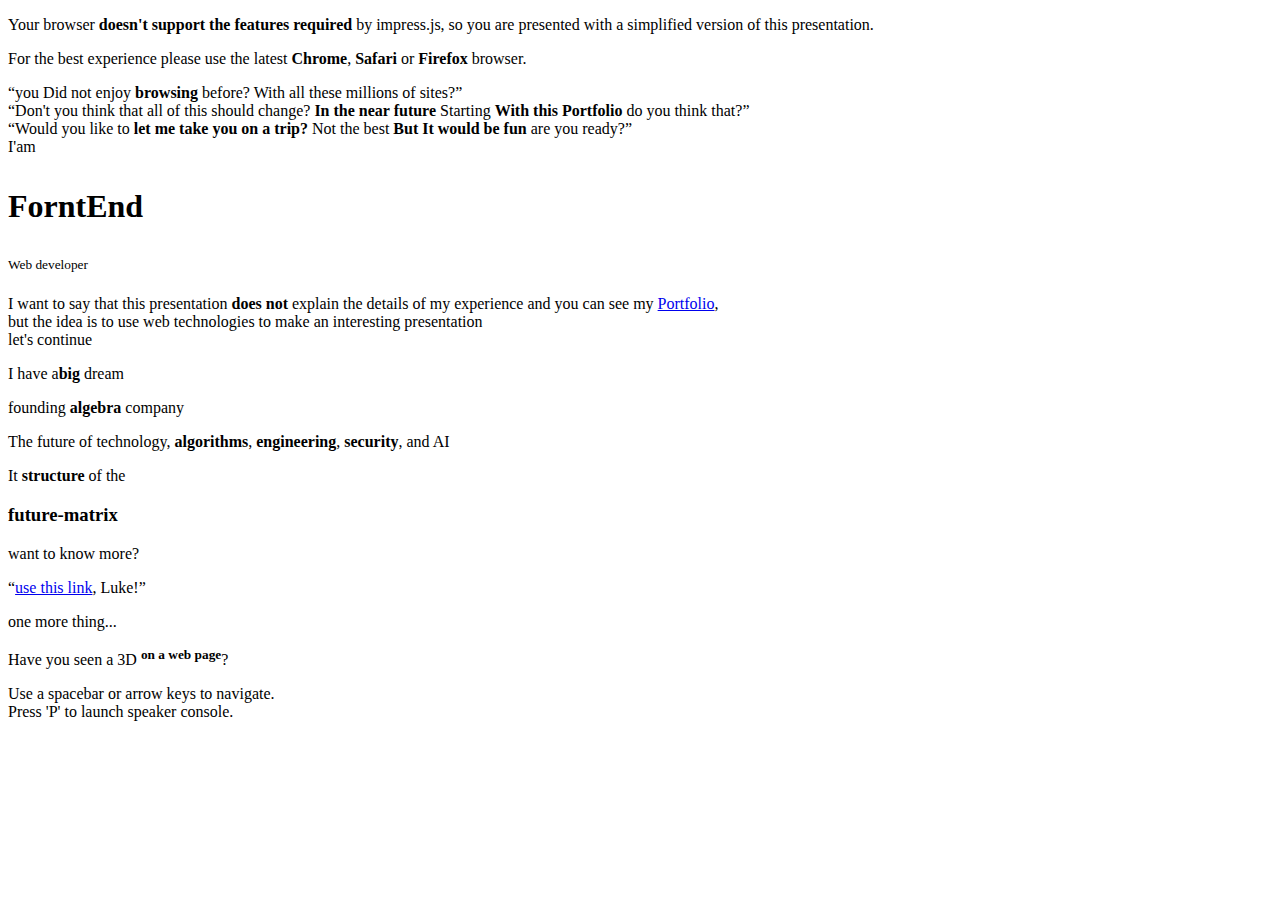
==== matrix.html @ 8ac65c8d "Add files via upload" ====
<!doctype html>

<!--

    Welcome to my code
    i used in this website:
    vanila tilt js
    intro js
    matter js
    three js
    anime js
    typed js
    impress js
    and more


                               ____                  
                            _.' :  `._               
                        .-.'`.  ;   .'`.-.           
               __      / : ___\ ;  /___ ; \      __  
             ,'_ ""=-.:__;".-.";: :".-.":__;.-="" _`,
             :' `.t""=-.. '<@.`;_  ',@:` ..-=""j.' `;
                  `:-.._J '-.-'L__ `-.-' L_..-;'     
                    "-.__ ;  .-"  "-.  : __.-"       
                        L ' /.======.\ ' J           
                         "-.   "__"   .-"            
                        __.l"-:_JL_;-";.__           
                     .-j/'.;  ;""""  / .'\"-.        
                   .' /:`. "-.:     .-" .';  `.      
                .-"  / ;  "-. "-..-" .-"  :    "-.   
             .+"-.  : :      "-.__.-"      ;-._   \  
             ; \  `.; ;                    : : "+. ; 
             :  ;   ; ;                    : ;  : \: 
             ;  :   ; :                    ;:   ;  : 
            : \  ;  :  ;                  : ;  /  :: 
            ;  ; :   ; :                  ;   :   ;: 
            :  :  ;  :  ;                : :  ;  : ; 
            ;\    :   ; :                ; ;     ; ; 
            : `."-;   :  ;              :  ;    /  ; 
             ;    -:   ; :              ;  : .-"   : 
             :\     \  :  ;            : \.-"      : 
              ;`.    \  ; :            ;.'_..-=  / ; 
              :  "-.  "-:  ;          :/."      .'  :
               \         \ :          ;/  __        :
                \       .-`.\        /t-""  ":-+.   :
                 `.  .-"    `l    __/ /`. :  ; ; \  ;
                   \   .-" .-"-.-"  .' .'j \  /   ;/ 
                    \ / .-"   /.     .'.' ;_:'    ;  
                     :-""-.`./-.'     /    `.___.'   
                           \ `t  ._  /               
                            "-.t-._:'                

-->

<html lang="en">
<head>
    <meta charset="utf-8" />
    <meta name="viewport" content="width=1024" />
    <meta name="apple-mobile-web-app-capable" content="yes" />
    <title>Portfolio</title>
    
    <meta name="description" content="Mohammed Hamdi Portfolio" />
    <meta name="author" content="Mohammed Hamdi" />

    <link href="//fonts.googleapis.com/css?family=Open+Sans:regular,semibold,italic,italicsemibold|PT+Sans:400,700,400italic,700italic|PT+Serif:400,700,400italic,700italic" rel="stylesheet" />

    
    <link href="css/impress-demo.css" rel="stylesheet" />
    <link href="css/impress-common.css" rel="stylesheet" />
    
    <link rel="shortcut icon" href="favicon.png" />
    <link rel="apple-touch-icon" href="apple-touch-icon.png" />

    <script src="js/typed.js" type="text/javascript"></script>
    <script src="assets/demos.js"></script>
</head>


<body class="impress-not-supported">


<div class="fallback-message">
    <p>Your browser <b>doesn't support the features required</b> by impress.js, so you are presented with a simplified version of this presentation.</p>
    <p>For the best experience please use the latest <b>Chrome</b>, <b>Safari</b> or <b>Firefox</b> browser.</p>
</div>


<div id="impress"
    data-transition-duration="1000"
    
    data-width="1024"
    data-height="768"
    data-max-scale="3"
    data-min-scale="0"
    data-perspective="1000"
    
    data-autoplay="20">

    
    <div id="bored" class="step slide" data-x="-1000" data-y="-1500" data-autoplay="10">
        <q>you Did not enjoy <b>browsing</b> before? With all these millions of sites?</q>
    </div>

   
    <div class="step slide" data-x="0" data-y="-1500">
        <q>Don't you think that all of this should change? <strong>In the near future</strong> Starting <strong>With this Portfolio</strong> do you think that?</q>
    </div>

    <div class="step slide" data-x="1000" data-y="-1500">
        <q>Would you like to <strong>let me take you on a trip?</strong> Not the best <strong>But It would be fun</strong> are you ready?</q>
    </div>

    
    <div id="title" class="step" data-x="0" data-y="0" data-scale="4">
        <span class="try">I'am</span>
        <h1>
            <div id="typed-strings">
                <p>ForntEnd</p>
            </div>
            <span id="typed"></span>
        </h1>
        <span id="typed" style="white-space:pre;"></span>
        <span class="footnote"><sup>Web developer</sup></span>
    </div>

    
    <div id="its" class="step" data-x="850" data-y="3000" data-rotate="90" data-scale="5">
        <p>I want to say that this presentation <strong>does not</strong> explain the details of my experience and you can see my <a href="https://mohameddev19.github.io/Curriculum-Vitae/">Portfolio</a>,<br/>
             but the idea is to use web technologies to make an interesting presentation <br/>let's continue <br/>
    </div>

    <div id="big" class="step" data-x="3500" data-y="2100" data-rotate="180" data-scale="6">
        <p>I have a<b>big</b> <span class="thoughts">dream</span></p>
    </div>

   
    <div id="tiny" class="step" data-x="2825" data-y="2325" data-z="-3000" data-rotate="300" data-scale="1">
        <p>founding <b>algebra</b> company</p>
    </div>

    
    <div id="ing" class="step" data-x="3500" data-y="-850" data-z="0" data-rotate="270" data-scale="6">
        <p>The future of technology, <b class="positioning">algorithms</b>, <b class="rotating">engineering</b>, <b class="scaling">security</b>, and AI</p>
    </div>

    <div id="imagination" class="step" data-x="6700" data-y="-300" data-scale="6">
        <p>It <b>structure</b> of the <h3 class=""><b>future-matrix</b></h3></p>
    </div>

    <div id="source" class="step" data-x="6300" data-y="2000" data-rotate="20" data-scale="4">
        <p>want to know more?</p>
        <q><a href="https://www.facebook.com/algebra787898">use this link</a>, Luke!</q>
    </div>

    <div id="one-more-thing" class="step" data-x="6000" data-y="4000" data-scale="2">
        <p>one more thing...</p>
    </div>

    <div id="its-in-3d" class="step" data-x="6200" data-y="4300" data-z="-100" data-rotate-x="-40" data-rotate-y="10" data-scale="2">
        <p><span class="have">Have</span> <span class="you">you</span> <span class="noticed">seen</span> <span class="its">a</span> <span class="in">3D</span> <b><sup>on a web page</sup></b>?</p>
        <span id="3d" class="footnote"></span>
    </div>

    <div id="overview" class="step" data-x="3000" data-y="1500" data-z="0" data-scale="10">
    </div>

</div>

<div id="impress-toolbar"></div>

<div class="hint">
    <p>Use a spacebar or arrow keys to navigate. <br/>
       Press 'P' to launch speaker console.</p>
</div>
<script>
if ("ontouchstart" in document.documentElement) { 
    document.querySelector(".hint").innerHTML = "<p>Swipe left or right to navigate</p>";
}
</script>

<script src="js/impress.js"></script>
<script>impress().init();</script>
<script src="js/three.min.js"></script>
<script src="js/OrbitControls.js"></script>
<script src="js/GLTFLoader.js"></script>
<script src="js/vanilla-tilt.js" type="text/javascript"></script>
<script>

    let scene, camera, renderer;

    function init() {

    scene = new THREE.Scene();
    scene.background = new THREE.Color(0xdddddd);

    camera = new THREE.PerspectiveCamera(40,window.innerWidth/window.innerHeight,1,5000);
    camera.rotation.y = 45/180*Math.PI;
    camera.position.x = 800;
    camera.position.y = 100;
    camera.position.z = 1000;

    controls = new THREE.OrbitControls(camera);
    controls.addEventListener('change', renderer);

    hlight = new THREE.AmbientLight (0x404040,100);
    scene.add(hlight);

    directionalLight = new THREE.DirectionalLight(0xffffff,100);
    directionalLight.position.set(0,1,0);
    directionalLight.castShadow = true;
    scene.add(directionalLight);
    light = new THREE.PointLight(0xc4c4c4,10);
    light.position.set(0,300,500);
    scene.add(light);
    light2 = new THREE.PointLight(0xc4c4c4,10);
    light2.position.set(500,100,0);
    scene.add(light2);
    light3 = new THREE.PointLight(0xc4c4c4,10);
    light3.position.set(0,100,-500);
    scene.add(light3);
    light4 = new THREE.PointLight(0xc4c4c4,10);
    light4.position.set(-500,300,500);
    scene.add(light4);

    renderer = new THREE.WebGLRenderer({antialias:true});
    renderer.setSize(window.innerWidth,window.innerHeight);
    document.body.appendChild(renderer.domElement);

    let loader = new THREE.GLTFLoader();
    loader.load('scene.gltf', function(gltf){
        car = gltf.scene.children[0];
        car.scale.set(0.5,0.5,0.5);
        scene.add(gltf.scene);
        animate();
    });
    }
    function animate() {
    renderer.render(scene,camera);
    requestAnimationFrame(animate);
    }
    init();
  
    
    console.clear();
    console.log('%c ' + 'Hi developer!', 'color: green; font-weight: bold;');


</script>


</body>
</html>
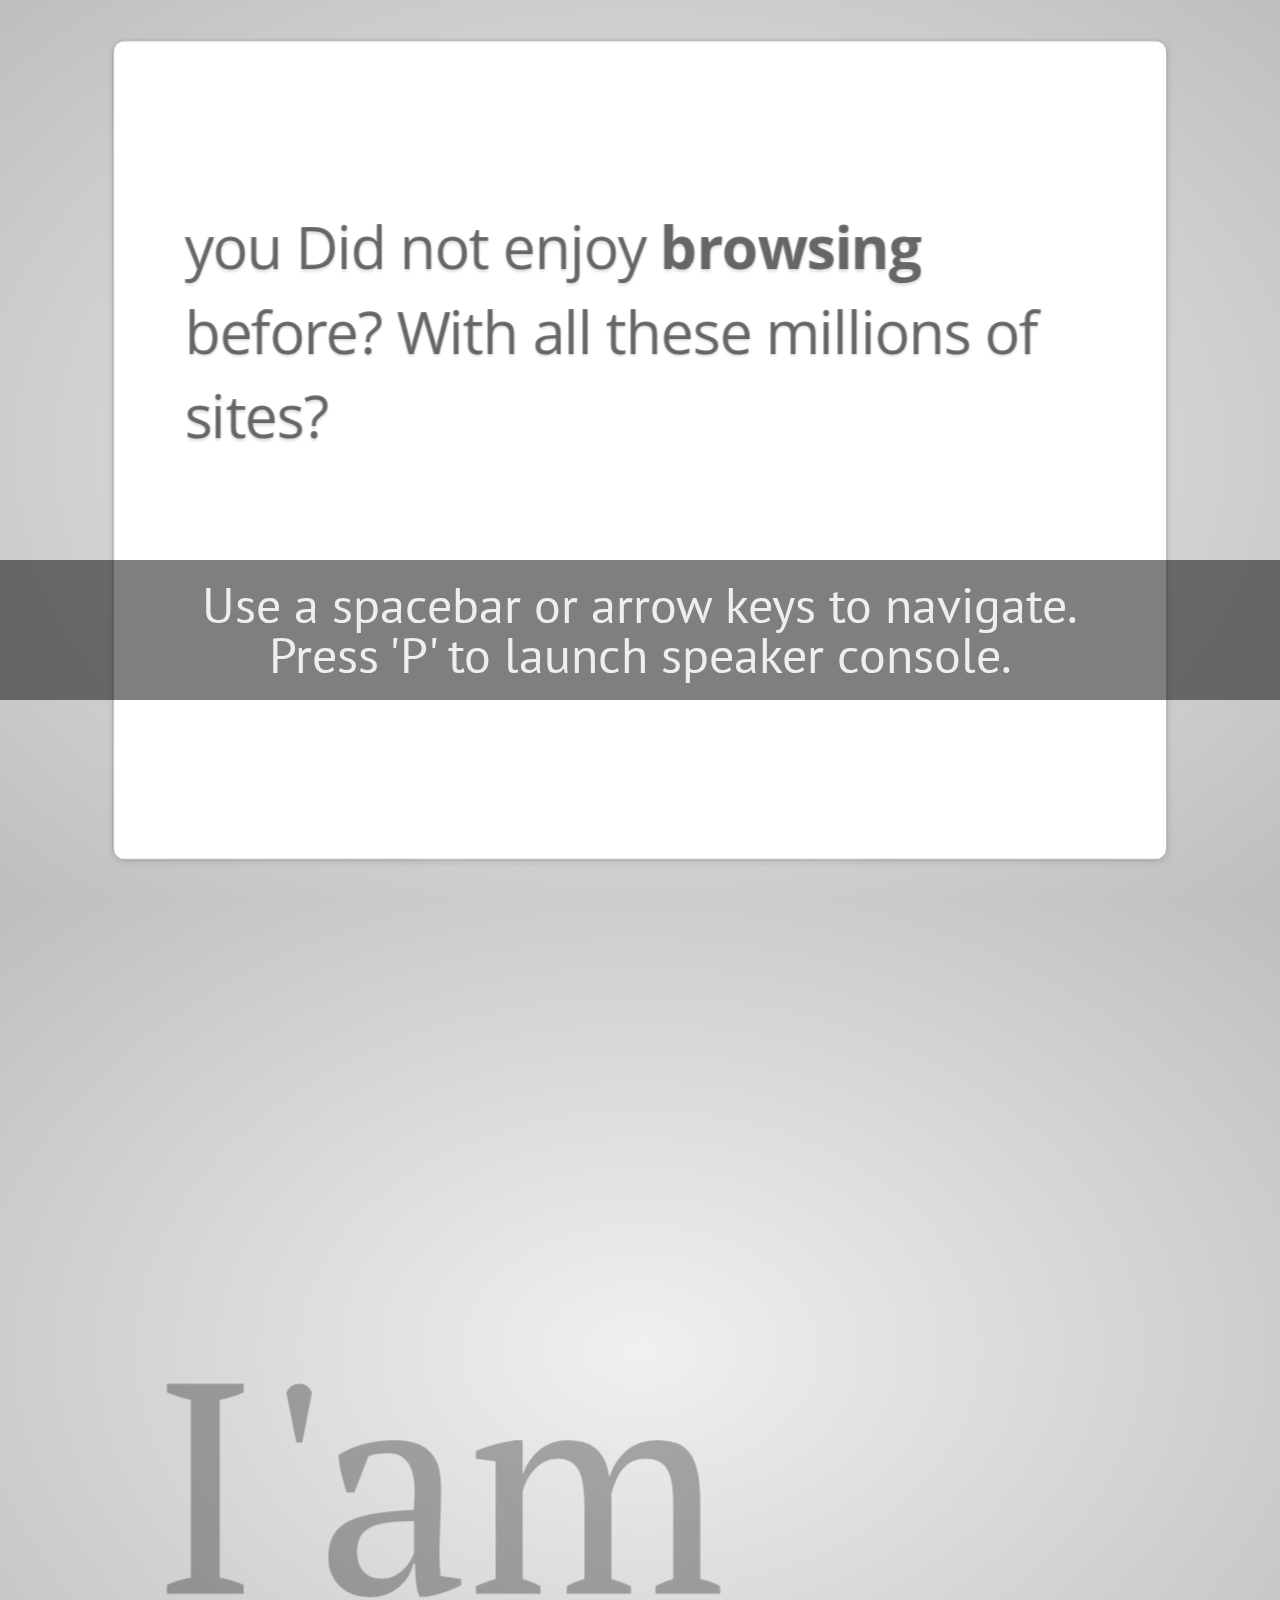
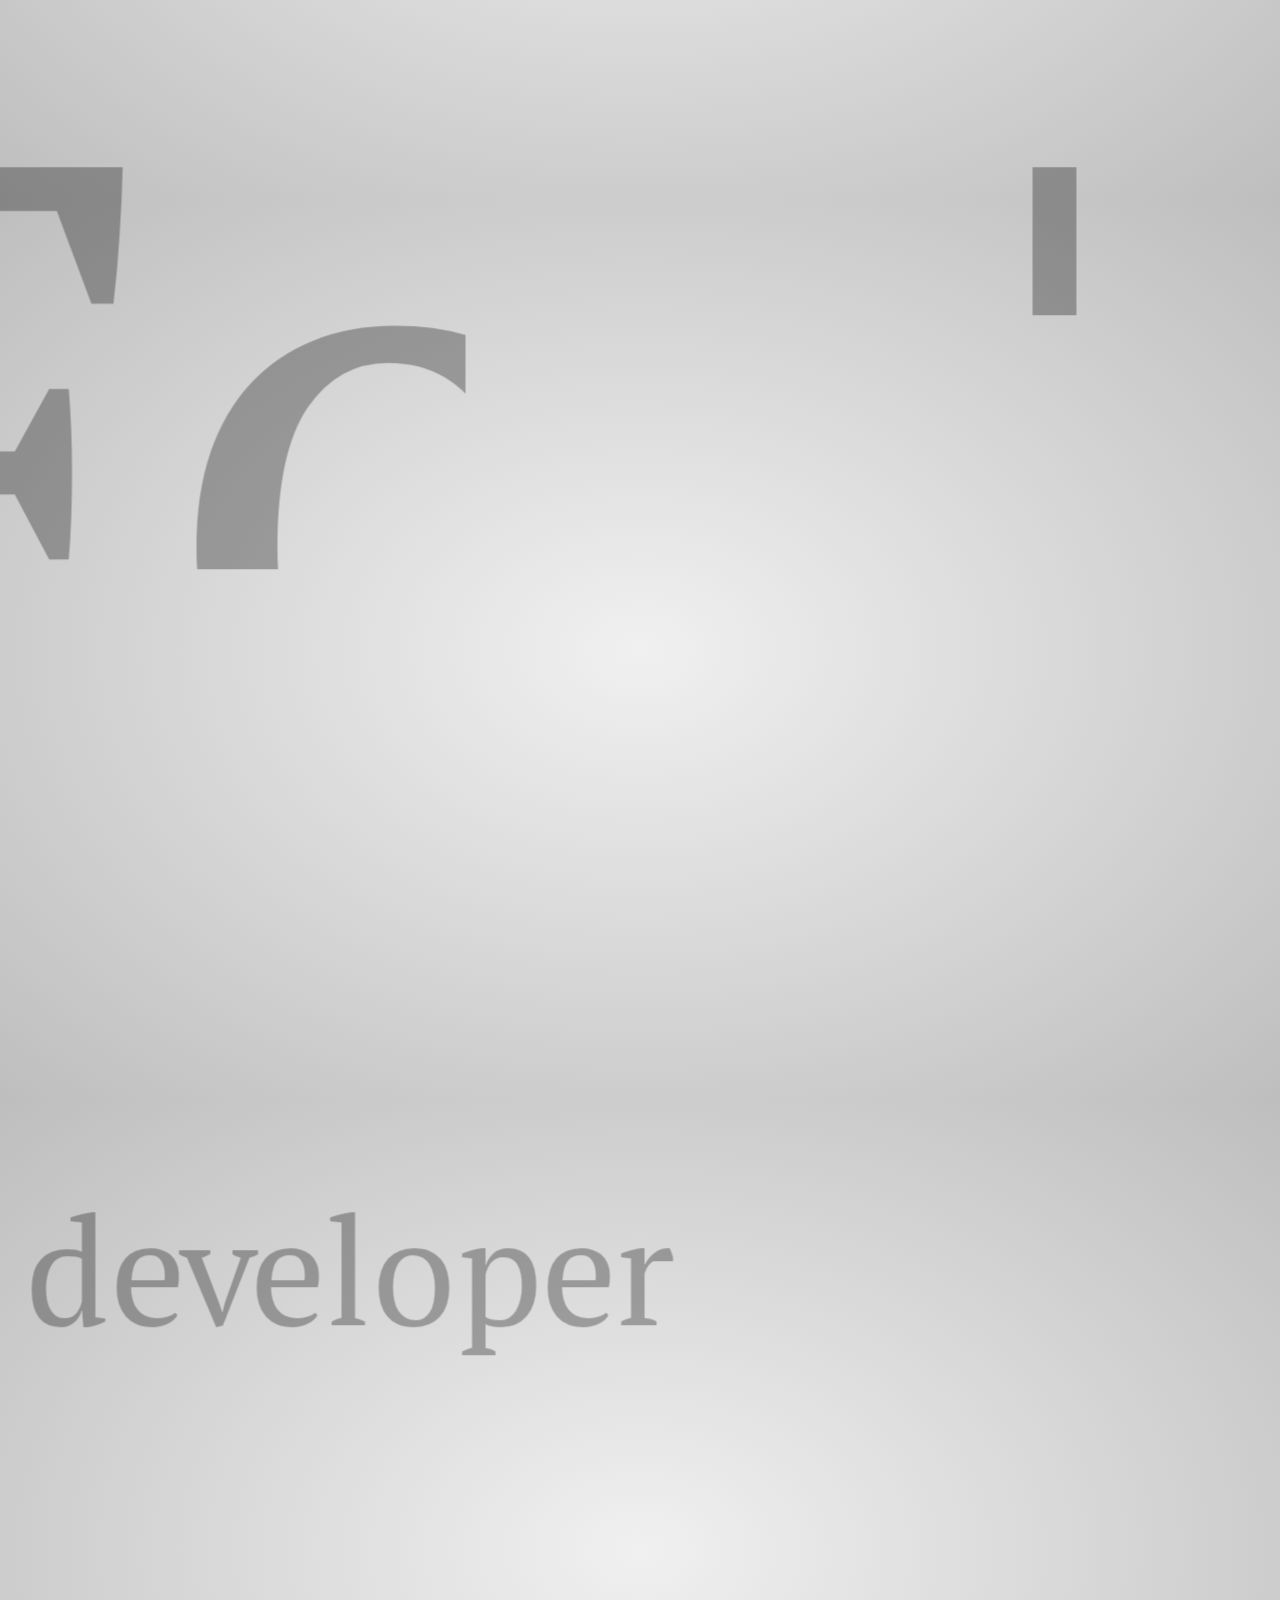
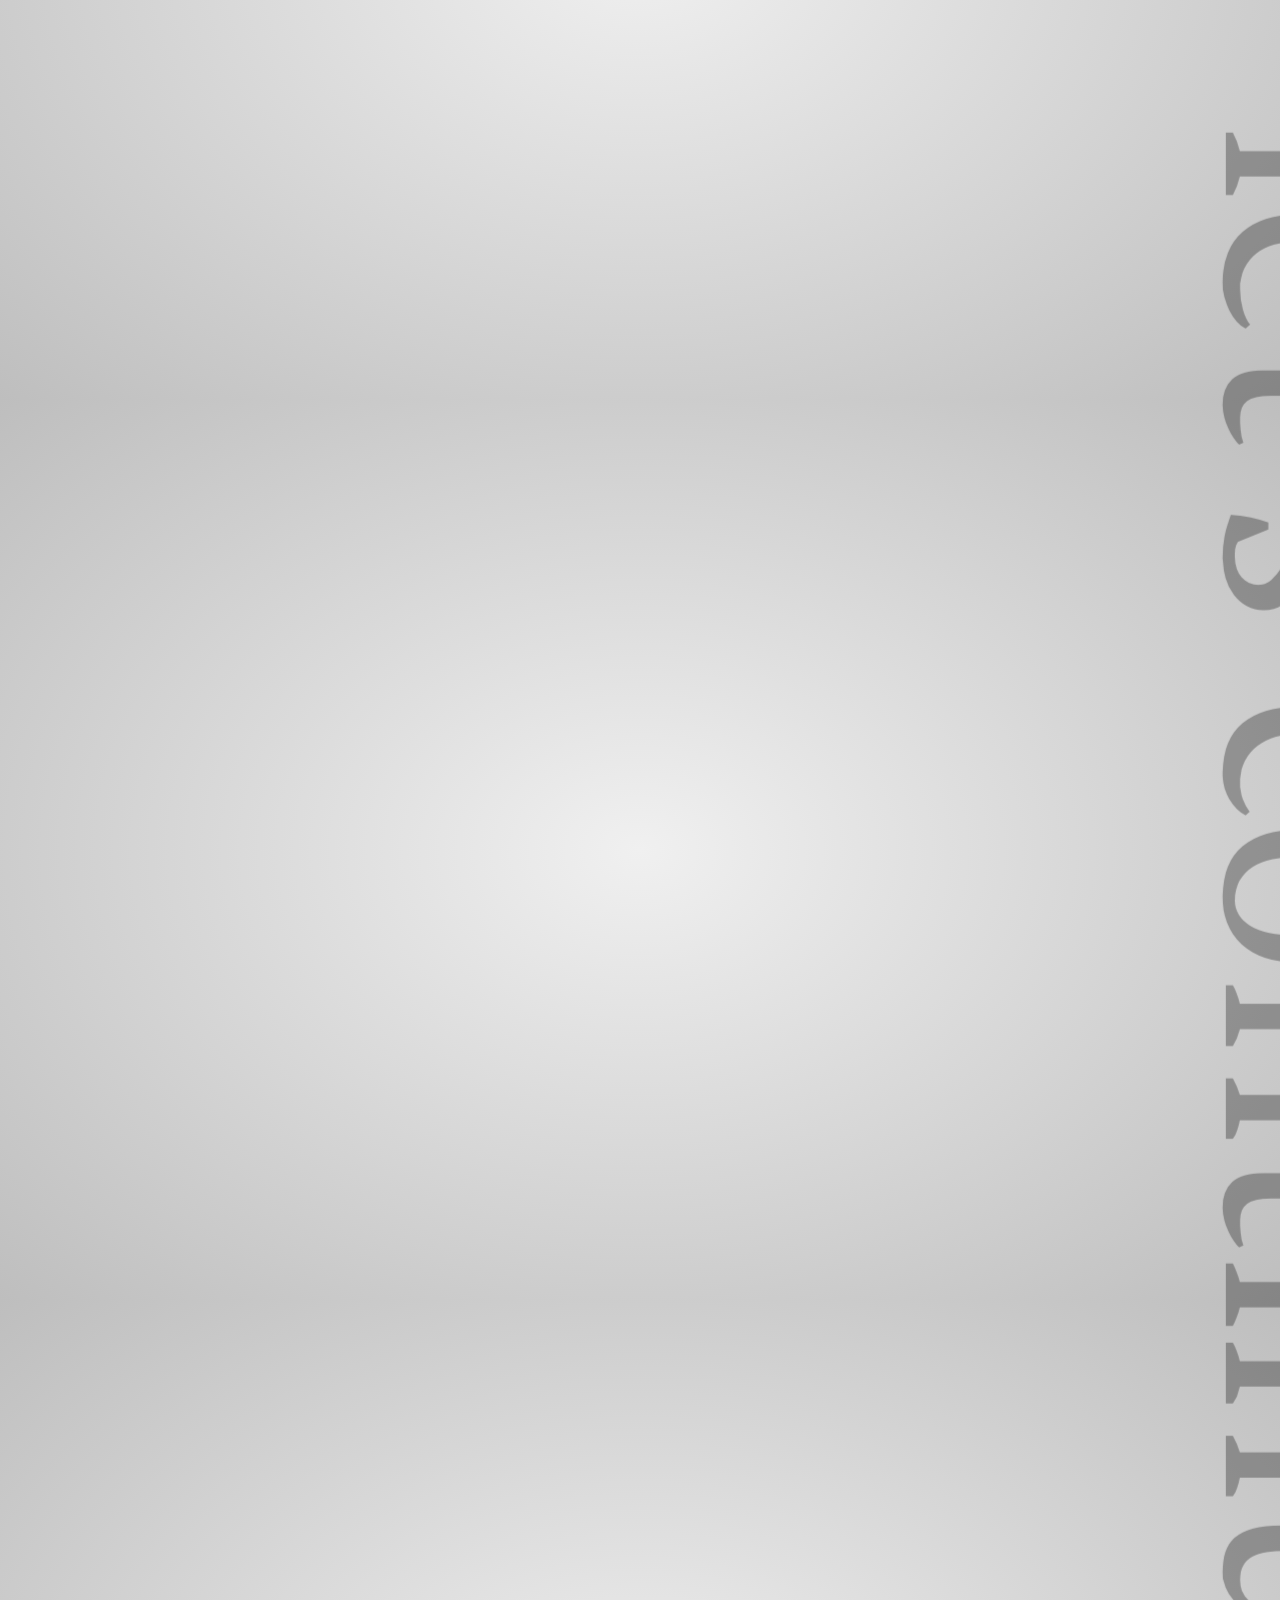
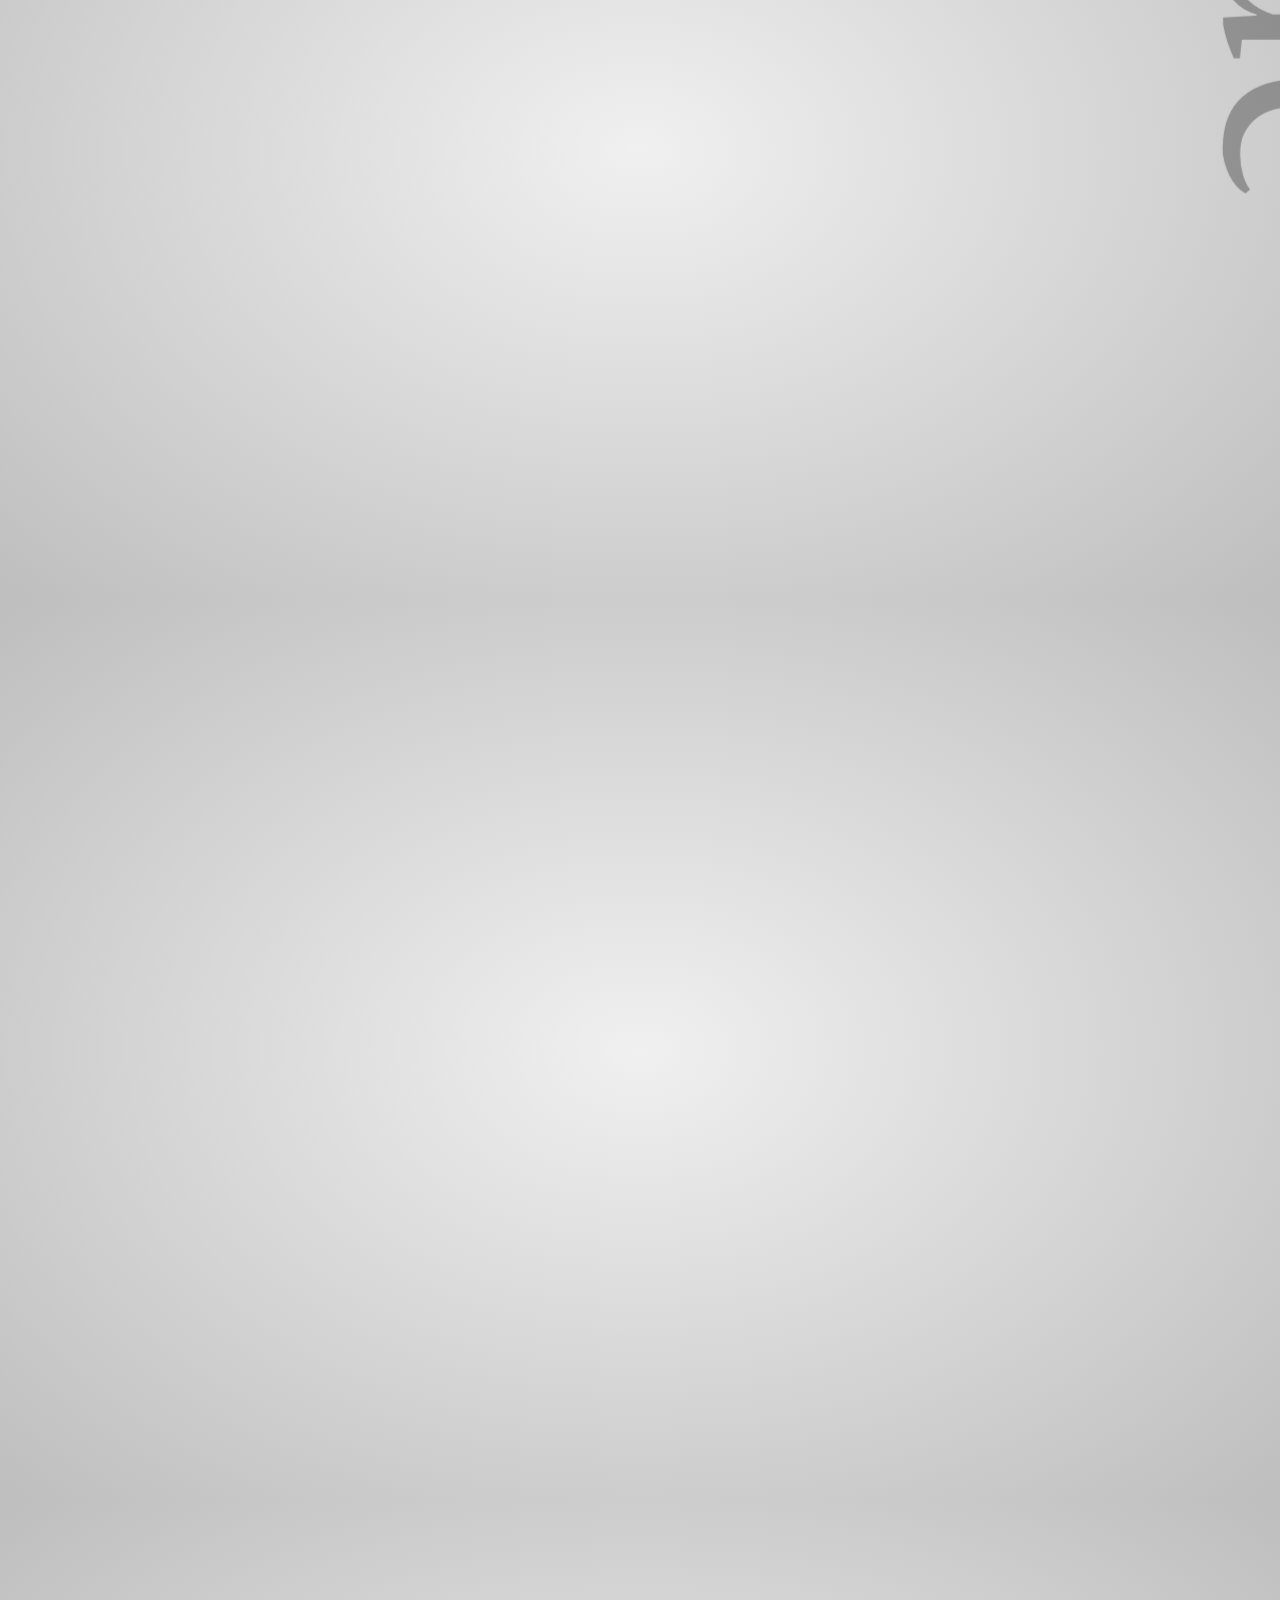
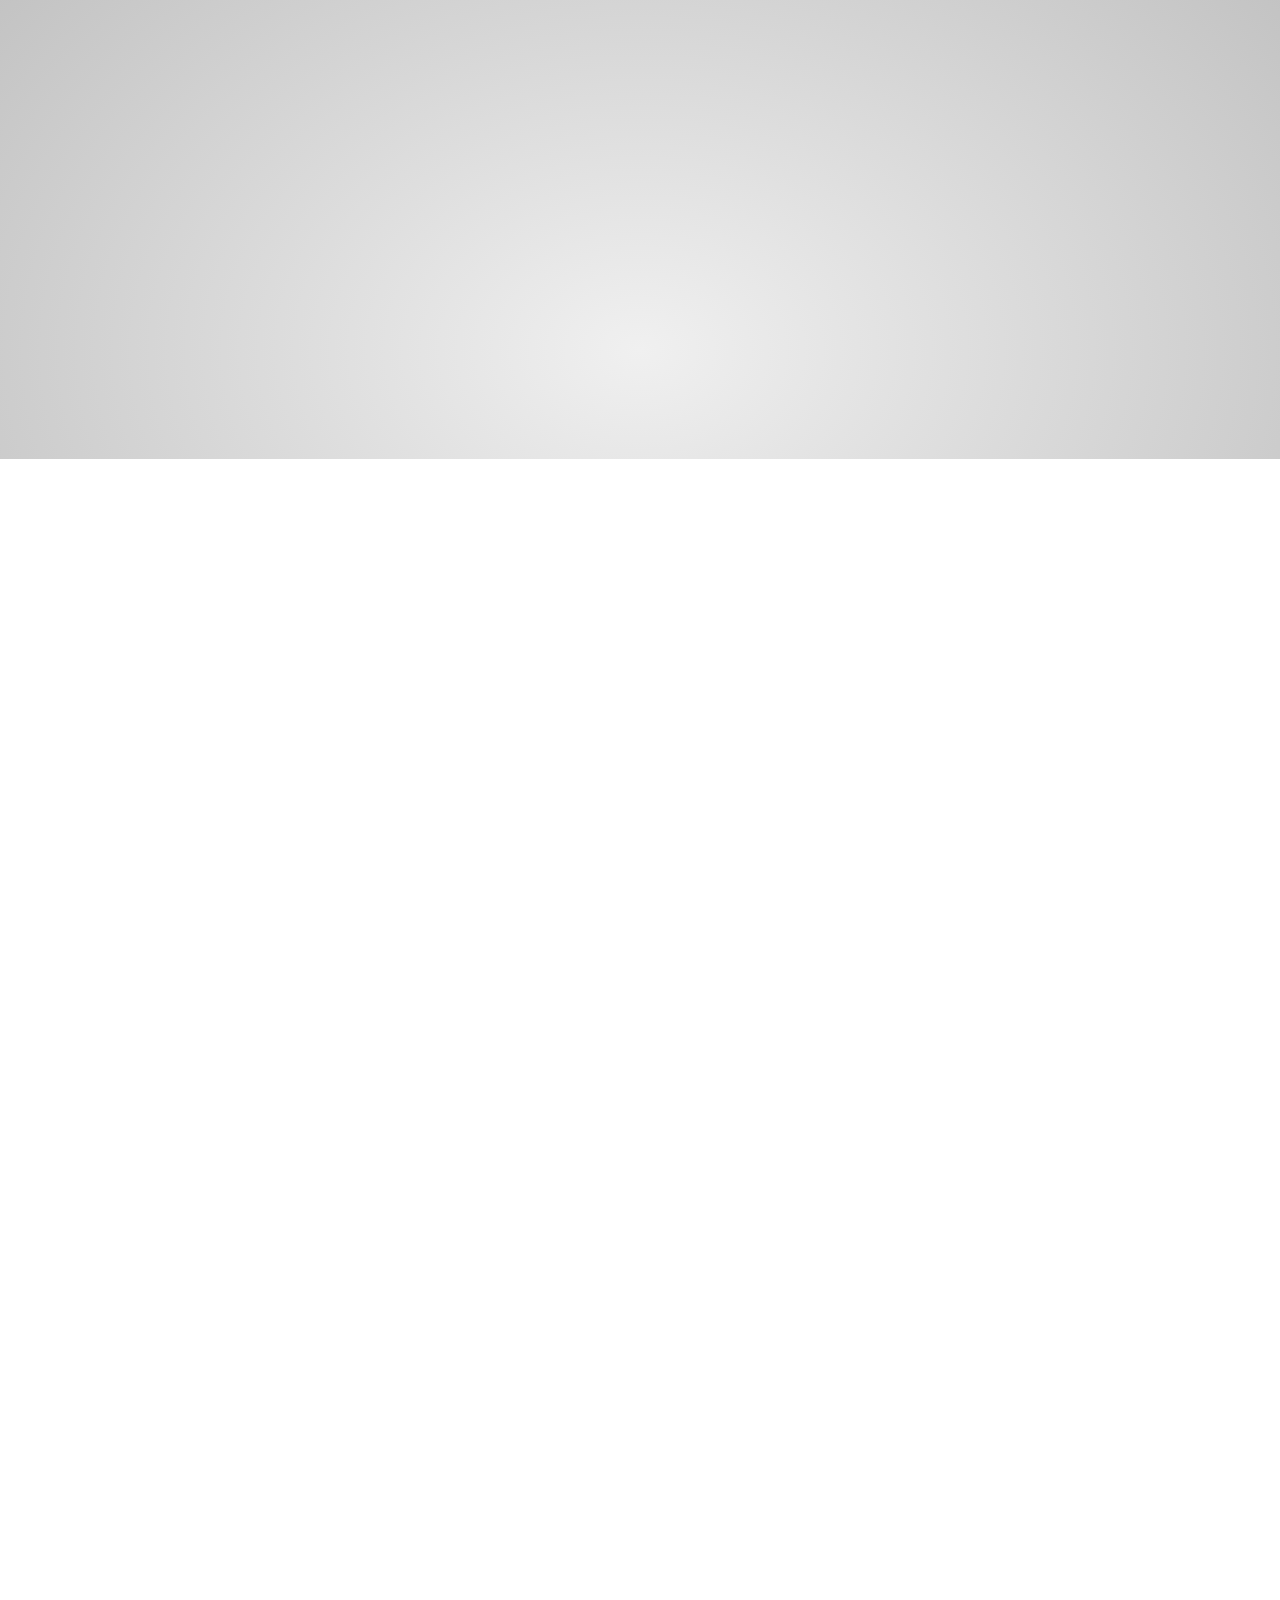
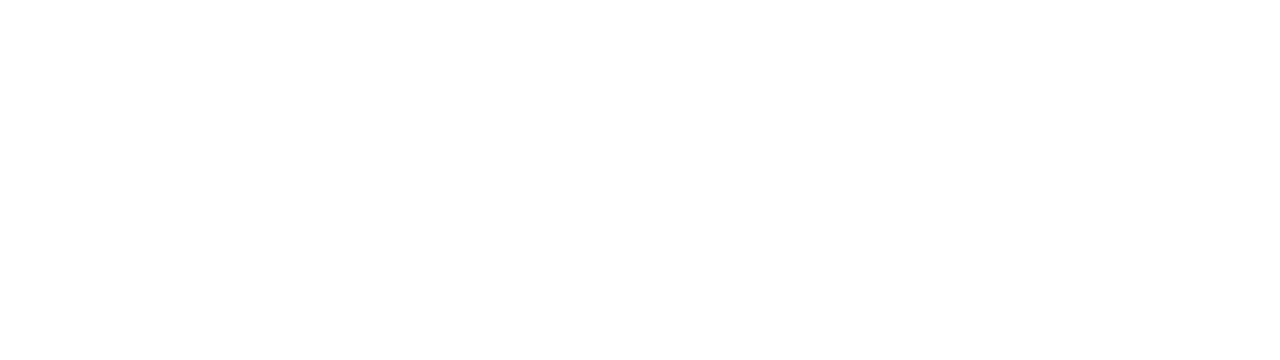
==== commit 886be7c8: "Add files via upload" ====
--- a/matrix.html
+++ b/matrix.html
@@ -180,69 +180,46 @@
 
 <script src="js/impress.js"></script>
 <script>impress().init();</script>
+<script src="js/vanilla-tilt.js" type="text/javascript"></script>
 <script src="js/three.min.js"></script>
 <script src="js/OrbitControls.js"></script>
 <script src="js/GLTFLoader.js"></script>
-<script src="js/vanilla-tilt.js" type="text/javascript"></script>
 <script>
 
     let scene, camera, renderer;
 
     function init() {
 
-    scene = new THREE.Scene();
-    scene.background = new THREE.Color(0xdddddd);
-
-    camera = new THREE.PerspectiveCamera(40,window.innerWidth/window.innerHeight,1,5000);
-    camera.rotation.y = 45/180*Math.PI;
-    camera.position.x = 800;
-    camera.position.y = 100;
-    camera.position.z = 1000;
-
-    controls = new THREE.OrbitControls(camera);
-    controls.addEventListener('change', renderer);
-
-    hlight = new THREE.AmbientLight (0x404040,100);
-    scene.add(hlight);
-
-    directionalLight = new THREE.DirectionalLight(0xffffff,100);
-    directionalLight.position.set(0,1,0);
-    directionalLight.castShadow = true;
-    scene.add(directionalLight);
-    light = new THREE.PointLight(0xc4c4c4,10);
-    light.position.set(0,300,500);
-    scene.add(light);
-    light2 = new THREE.PointLight(0xc4c4c4,10);
-    light2.position.set(500,100,0);
-    scene.add(light2);
-    light3 = new THREE.PointLight(0xc4c4c4,10);
-    light3.position.set(0,100,-500);
-    scene.add(light3);
-    light4 = new THREE.PointLight(0xc4c4c4,10);
-    light4.position.set(-500,300,500);
-    scene.add(light4);
-
-    renderer = new THREE.WebGLRenderer({antialias:true});
-    renderer.setSize(window.innerWidth,window.innerHeight);
-    document.body.appendChild(renderer.domElement);
-
-    let loader = new THREE.GLTFLoader();
-    loader.load('scene.gltf', function(gltf){
-        car = gltf.scene.children[0];
-        car.scale.set(0.5,0.5,0.5);
-        scene.add(gltf.scene);
-        animate();
-    });
+        scene = new THREE.Scene();
+        camera = new THREE.PerspectiveCamera( 75, window.innerWidth / window.innerHeight, 0.1, 10000 );
+
+        renderer = new THREE.WebGLRenderer();
+        renderer.setSize( window.innerWidth / 2, window.innerHeight / 2 );
+        renderer.setClearColor( 0xffffff, 0);
+        document.getElementById('3d').appendChild( renderer.domElement );
+
+        let light = new THREE.HemisphereLight( 0xffffbb, 0x080820, 1 );
+        scene.add( light );
+
+        camera.position.z = 1000;
+
+        new THREE.GLTFLoader().load('model/scene.gltf', gltf=>{
+            model = gltf.scene.children[0];
+            // model.scale.set(0.5,0.5,0.5);
+            scene.add(model);
+            model.rotation.x = 5;
+            model.rotation.y = 0;
+            animate();
+        });
     }
     function animate() {
-    renderer.render(scene,camera);
-    requestAnimationFrame(animate);
+        model.rotation.z += 0.01;
+        renderer.render(scene,camera);
+        requestAnimationFrame(animate);
     }
     init();
   
     
-    console.clear();
-    console.log('%c ' + 'Hi developer!', 'color: green; font-weight: bold;');
 
 
 </script>
--- a/css/impress-demo.css
+++ b/css/impress-demo.css
@@ -0,0 +1,674 @@
+/*
+    So you like the style of impress.js demo?
+    Or maybe you are just curious how it was done?
+
+    You couldn't find a better place to find out!
+
+    Welcome to the stylesheet impress.js demo presentation.
+
+    Please remember that it is not meant to be a part of impress.js and is
+    not required by impress.js.
+    I expect that anyone creating a presentation for impress.js would create
+    their own set of styles.
+
+    But feel free to read through it and learn how to get the most of what
+    impress.js provides.
+
+    And let me be your guide.
+
+    Shall we begin?
+*/
+
+
+/*
+    We start with a good ol' reset.
+    That's the one by Eric Meyer http://meyerweb.com/eric/tools/css/reset/
+
+    You can probably argue if it is needed here, or not, but for sure it
+    doesn't do any harm and gives us a fresh start.
+*/
+
+html, body, div, span, applet, object, iframe,
+h1, h2, h3, h4, h5, h6, p, blockquote, pre,
+a, abbr, acronym, address, big, cite, code,
+del, dfn, em, img, ins, kbd, q, s, samp,
+small, strike, strong, sub, sup, tt, var,
+b, u, i, center,
+dl, dt, dd, ol, ul, li,
+fieldset, form, label, legend,
+table, caption, tbody, tfoot, thead, tr, th, td,
+article, aside, canvas, details, embed,
+figure, figcaption, footer, header, hgroup,
+menu, nav, output, ruby, section, summary,
+time, mark, audio, video {
+    margin: 0;
+    padding: 0;
+    border: 0;
+    font-size: 100%;
+    font: inherit;
+    vertical-align: baseline;
+}
+
+/* HTML5 display-role reset for older browsers */
+article, aside, details, figcaption, figure,
+footer, header, hgroup, menu, nav, section {
+    display: block;
+}
+body {
+    line-height: 1;
+}
+ol, ul {
+    list-style: none;
+}
+blockquote, q {
+    quotes: none;
+}
+blockquote:before, blockquote:after,
+q:before, q:after {
+    content: '';
+    content: none;
+}
+
+table {
+    border-collapse: collapse;
+    border-spacing: 0;
+}
+
+/*
+    Now here is when interesting things start to appear.
+
+    We set up <body> styles with default font and nice gradient in the background.
+    And yes, there is a lot of repetition there because of -prefixes but we don't
+    want to leave anybody behind.
+*/
+body {
+    font-family: 'PT Sans', sans-serif;
+    min-height: 740px;
+
+    background: rgb(215, 215, 215);
+    background: -webkit-gradient(radial, 50% 50%, 0, 50% 50%, 500, from(rgb(240, 240, 240)), to(rgb(190, 190, 190)));
+    background: -webkit-radial-gradient(rgb(240, 240, 240), rgb(190, 190, 190));
+    background:    -moz-radial-gradient(rgb(240, 240, 240), rgb(190, 190, 190));
+    background:     -ms-radial-gradient(rgb(240, 240, 240), rgb(190, 190, 190));
+    background:      -o-radial-gradient(rgb(240, 240, 240), rgb(190, 190, 190));
+    background:         radial-gradient(rgb(240, 240, 240), rgb(190, 190, 190));
+}
+
+/*
+    Now let's bring some text styles back ...
+*/
+b, strong { font-weight: bold }
+i, em { font-style: italic }
+
+/*
+    ... and give links a nice look.
+*/
+a {
+    color: inherit;
+    text-decoration: none;
+    padding: 0 0.1em;
+    background: rgba(255,255,255,0.5);
+    text-shadow: -1px -1px 2px rgba(100,100,100,0.9);
+    border-radius: 0.2em;
+
+    -webkit-transition: 0.5s;
+    -moz-transition:    0.5s;
+    -ms-transition:     0.5s;
+    -o-transition:      0.5s;
+    transition:         0.5s;
+}
+
+a:hover,
+a:focus {
+    background: rgba(255,255,255,1);
+    text-shadow: -1px -1px 2px rgba(100,100,100,0.5);
+}
+
+/*
+    Because the main point behind the impress.js demo is to demo impress.js
+    we display a fallback message for users with browsers that don't support
+    all the features required by it.
+
+    All of the content will be still fully accessible for them, but I want
+    them to know that they are missing something - that's what the demo is
+    about, isn't it?
+
+    And then we hide the message, when support is detected in the browser.
+*/
+
+.fallback-message {
+    font-family: sans-serif;
+    line-height: 1.3;
+
+    width: 780px;
+    padding: 10px 10px 0;
+    margin: 20px auto;
+
+    border: 1px solid #E4C652;
+    border-radius: 10px;
+    background: #EEDC94;
+}
+
+.fallback-message p {
+    margin-bottom: 10px;
+}
+
+.impress-supported .fallback-message {
+    display: none;
+}
+
+/*
+    Now let's style the presentation steps.
+
+    We start with basics to make sure it displays correctly in everywhere ...
+*/
+
+.step {
+    position: relative;
+    width: 900px;
+    padding: 40px;
+    margin: 20px auto;
+
+    -webkit-box-sizing: border-box;
+    -moz-box-sizing:    border-box;
+    -ms-box-sizing:     border-box;
+    -o-box-sizing:      border-box;
+    box-sizing:         border-box;
+
+    font-family: 'PT Serif', georgia, serif;
+    font-size: 48px;
+    line-height: 1.5;
+}
+
+/*
+    ... and we enhance the styles for impress.js.
+
+    Basically we remove the margin and make inactive steps a little bit transparent.
+*/
+.impress-enabled .step {
+    margin: 0;
+    opacity: 0.3;
+
+    -webkit-transition: opacity 1s;
+    -moz-transition:    opacity 1s;
+    -ms-transition:     opacity 1s;
+    -o-transition:      opacity 1s;
+    transition:         opacity 1s;
+}
+
+.impress-enabled .step.active { opacity: 1 }
+
+/*
+    These 'slide' step styles were heavily inspired by HTML5 Slides:
+    http://html5slides.googlecode.com/svn/trunk/styles.css
+
+    ;)
+
+    They cover everything what you see on first three steps of the demo.
+
+    All impress.js steps are wrapped inside a div element of 0 size! This means that relative
+    values for width and height (example: `width: 100%`) will not work. You need to use pixel
+    values. The pixel values used here correspond to the data-width and data-height given to the
+    #impress root element. When the presentation is viewed on a larger or smaller screen, impress.js
+    will automatically scale the steps to fit the screen.
+*/
+.slide {
+    display: block;
+
+    width: 900px;
+    height: 700px;
+    padding: 40px 60px;
+
+    background-color: white;
+    border: 1px solid rgba(0, 0, 0, .3);
+    border-radius: 10px;
+    box-shadow: 0 2px 6px rgba(0, 0, 0, .1);
+
+    color: rgb(102, 102, 102);
+    text-shadow: 0 2px 2px rgba(0, 0, 0, .1);
+
+    font-family: 'Open Sans', Arial, sans-serif;
+    font-size: 30px;
+    line-height: 36px;
+    letter-spacing: -1px;
+}
+
+.slide q {
+    display: block;
+    font-size: 50px;
+    line-height: 72px;
+
+    margin-top: 100px;
+}
+
+.slide q strong {
+    white-space: nowrap;
+}
+
+/*
+    And now we start to style each step separately.
+
+    I agree that this may be not the most efficient, object-oriented and
+    scalable way of styling, but most of steps have quite a custom look
+    and typography tricks here and there, so they had to be styled separately.
+
+    First is the title step with a big <h1> (no room for padding) and some
+    3D positioning along Z axis.
+*/
+
+#title {
+    padding: 0;
+}
+
+#title .try {
+    font-size: 64px;
+    position: absolute;
+    top: -0.5em;
+    left: 1.5em;
+
+    -webkit-transform: translateZ(20px);
+    -moz-transform:    translateZ(20px);
+    -ms-transform:     translateZ(20px);
+    -o-transform:      translateZ(20px);
+    transform:         translateZ(20px);
+}
+
+#title h1 {
+    font-size: 180px;
+
+    -webkit-transform: translateZ(50px);
+    -moz-transform:    translateZ(50px);
+    -ms-transform:     translateZ(50px);
+    -o-transform:      translateZ(50px);
+    transform:         translateZ(50px);
+}
+
+#title .footnote {
+    font-size: 32px;
+}
+
+/*
+    Second step is nothing special, just a text with a link, so it doesn't need
+    any special styling.
+
+    Let's move to 'big thoughts' with centered text and custom font sizes.
+*/
+#big {
+    width: 600px;
+    text-align: center;
+    font-size: 60px;
+    line-height: 1;
+}
+
+#big strong,
+#big b {
+    display: block;
+    font-size: 250px;
+    line-height: 250px;
+}
+
+#big .thoughts {
+    font-size: 90px;
+    line-height: 150px;
+}
+
+/*
+    'Tiny ideas' just need some tiny styling.
+*/
+#tiny {
+    width: 500px;
+    text-align: center;
+}
+
+/*
+    This step has some animated text ...
+*/
+#ing { width: 500px }
+
+/*
+    ... so we define display to `inline-block` to enable transforms and
+    transition duration to 0.5s ...
+*/
+#ing b {
+    display: inline-block;
+    -webkit-transition: 0.5s;
+    -moz-transition:    0.5s;
+    -ms-transition:     0.5s;
+    -o-transition:      0.5s;
+    transition:         0.5s;
+}
+
+/*
+    ... and we want 'positioning` word to move up a bit when the step gets
+    `present` class ...
+*/
+#ing.present .positioning {
+    -webkit-transform: translateY(-10px);
+    -moz-transform:    translateY(-10px);
+    -ms-transform:     translateY(-10px);
+    -o-transform:      translateY(-10px);
+    transform:         translateY(-10px);
+}
+
+/*
+    ... 'rotating' to rotate a quarter of a second later ...
+*/
+#ing.present .rotating {
+    -webkit-transform: rotate(-10deg);
+    -moz-transform:    rotate(-10deg);
+    -ms-transform:     rotate(-10deg);
+    -o-transform:      rotate(-10deg);
+    transform:         rotate(-10deg);
+
+    -webkit-transition-delay: 0.25s;
+    -moz-transition-delay:    0.25s;
+    -ms-transition-delay:     0.25s;
+    -o-transition-delay:      0.25s;
+    transition-delay:         0.25s;
+}
+
+/*
+    ... and 'scaling' to scale down after another quarter of a second.
+*/
+#ing.present .scaling {
+    -webkit-transform: scale(0.7);
+    -moz-transform:    scale(0.7);
+    -ms-transform:     scale(0.7);
+    -o-transform:      scale(0.7);
+    transform:         scale(0.7);
+
+    -webkit-transition-delay: 0.5s;
+    -moz-transition-delay:    0.5s;
+    -ms-transition-delay:     0.5s;
+    -o-transition-delay:      0.5s;
+    transition-delay:         0.5s;
+}
+
+/*
+    The 'imagination' step is again some boring font-sizing.
+*/
+
+#imagination {
+    width: 600px;
+}
+
+#imagination .imagination {
+    font-size: 78px;
+}
+
+/*
+    There is nothing really special about 'use the source, Luke' step, too,
+    except maybe of the Yoda background.
+
+    As you can see below I've 'hard-coded' it in data URL.
+    That's not the best way to serve images, but because that's just this one
+    I decided it will be OK to have it this way.
+
+    Just make sure you don't blindly copy this approach.
+*/
+#source {
+    width: 700px;
+    padding-bottom: 300px;
+
+    /* Yoda Icon :: Pixel Art from Star Wars http://www.pixeljoint.com/pixelart/1423.htm */
+    background-image: url([data-uri]);
+    background-position: bottom right;
+    background-repeat: no-repeat;
+}
+
+#source q {
+    font-size: 60px;
+}
+
+/*
+    And the "it's in 3D" step again brings some 3D typography - just for fun.
+
+    Because we want to position <span> elements in 3D we set transform-style to
+    `preserve-3d` on the paragraph.
+    It is not needed by webkit browsers, but it is in Firefox. It's hard to say
+    which behaviour is correct as 3D transforms spec is not very clear about it.
+*/
+#its-in-3d p {
+    -webkit-transform-style: preserve-3d;
+    -moz-transform-style:    preserve-3d; /* Y U need this Firefox?! */
+    -ms-transform-style:     preserve-3d;
+    -o-transform-style:      preserve-3d;
+    transform-style:         preserve-3d;
+}
+
+/*
+    Below we position each word separately along Z axis and we want it to transition
+    to default position in 0.5s when the step gets `present` class.
+
+    Quite a simple idea, but lot's of styles and prefixes.
+*/
+#its-in-3d span,
+#its-in-3d b {
+    display: inline-block;
+    -webkit-transform: translateZ(40px);
+    -moz-transform:    translateZ(40px);
+    -ms-transform:     translateZ(40px);
+    -o-transform:      translateZ(40px);
+     transform:        translateZ(40px);
+
+    -webkit-transition: 0.5s;
+    -moz-transition:    0.5s;
+    -ms-transition:     0.5s;
+    -o-transition:      0.5s;
+    transition:         0.5s;
+}
+
+#its-in-3d .have {
+    -webkit-transform: translateZ(-40px);
+    -moz-transform:    translateZ(-40px);
+    -ms-transform:     translateZ(-40px);
+    -o-transform:      translateZ(-40px);
+    transform:         translateZ(-40px);
+}
+
+#its-in-3d .you {
+    -webkit-transform: translateZ(20px);
+    -moz-transform:    translateZ(20px);
+    -ms-transform:     translateZ(20px);
+    -o-transform:      translateZ(20px);
+    transform:         translateZ(20px);
+}
+
+#its-in-3d .noticed {
+    -webkit-transform: translateZ(-40px);
+    -moz-transform:    translateZ(-40px);
+    -ms-transform:     translateZ(-40px);
+    -o-transform:      translateZ(-40px);
+    transform:         translateZ(-40px);
+}
+
+#its-in-3d .its {
+    -webkit-transform: translateZ(60px);
+    -moz-transform:    translateZ(60px);
+    -ms-transform:     translateZ(60px);
+    -o-transform:      translateZ(60px);
+    transform:         translateZ(60px);
+}
+
+#its-in-3d .in {
+    -webkit-transform: translateZ(-10px);
+    -moz-transform:    translateZ(-10px);
+    -ms-transform:     translateZ(-10px);
+    -o-transform:      translateZ(-10px);
+    transform:         translateZ(-10px);
+}
+
+#its-in-3d .footnote {
+    font-size: 32px;
+
+    -webkit-transform: translateZ(-10px);
+    -moz-transform:    translateZ(-10px);
+    -ms-transform:     translateZ(-10px);
+    -o-transform:      translateZ(-10px);
+    transform:         translateZ(-10px);
+}
+
+#its-in-3d.present span,
+#its-in-3d.present b {
+    -webkit-transform: translateZ(0px);
+    -moz-transform:    translateZ(0px);
+    -ms-transform:     translateZ(0px);
+    -o-transform:      translateZ(0px);
+    transform:         translateZ(0px);
+}
+
+/*
+    The last step is an overview.
+    There is no content in it, so we make sure it's not visible because we want
+    to be able to click on other steps.
+
+*/
+#overview { display: none }
+
+/*
+    We also make other steps visible and give them a pointer cursor using the
+    `impress-on-` class.
+*/
+.impress-on-overview .step {
+    opacity: 1;
+    cursor: pointer;
+}
+
+/*
+    Now, when we have all the steps styled let's give users a hint how to navigate
+    around the presentation.
+
+    The best way to do this would be to use JavaScript, show a delayed hint for a
+    first time users, then hide it and store a status in cookie or localStorage...
+
+    But I wanted to have some CSS fun and avoid additional scripting...
+
+    Let me explain it first, so maybe the transition magic will be more readable
+    when you read the code.
+
+    First of all I wanted the hint to appear only when user is idle for a while.
+    You can't detect the 'idle' state in CSS, but I delayed a appearing of the
+    hint by 5s using transition-delay.
+
+    You also can't detect in CSS if the user is a first-time visitor, so I had to
+    make an assumption that I'll only show the hint on the first step. And when
+    the step is changed hide the hint, because I can assume that user already
+    knows how to navigate.
+
+    To summarize it - hint is shown when the user is on the first step for longer
+    than 5 seconds.
+
+    The other problem I had was caused by the fact that I wanted the hint to fade
+    in and out. It can be easily achieved by transitioning the opacity property.
+    But that also meant that the hint was always on the screen, even if totally
+    transparent. It covered part of the screen and you couldn't correctly clicked
+    through it.
+    Unfortunately you cannot transition between display `block` and `none` in pure
+    CSS, so I needed a way to not only fade out the hint but also move it out of
+    the screen.
+
+    I solved this problem by positioning the hint below the bottom of the screen
+    with CSS transform and moving it up to show it. But I also didn't want this move
+    to be visible. I wanted the hint only to fade in and out visually, so I delayed
+    the fade in transition, so it starts when the hint is already in its correct
+    position on the screen.
+
+    I know, it sounds complicated ... maybe it would be easier with the code?
+*/
+
+.hint {
+    /*
+        We hide the hint until presentation is started and from browsers not supporting
+        impress.js, as they will have a linear scrollable view ...
+    */
+    display: none;
+
+    /*
+        ... and give it some fixed position and nice styles.
+    */
+    position: fixed;
+    left: 0;
+    right: 0;
+    bottom: 200px;
+
+    background: rgba(0,0,0,0.5);
+    color: #EEE;
+    text-align: center;
+
+    font-size: 50px;
+    padding: 20px;
+
+    z-index: 100;
+
+    /*
+        By default we don't want the hint to be visible, so we make it transparent ...
+    */
+    opacity: 0;
+
+    /*
+        ... and position it below the bottom of the screen (relative to it's fixed position)
+    */
+    -webkit-transform: translateY(400px);
+    -moz-transform:    translateY(400px);
+    -ms-transform:     translateY(400px);
+    -o-transform:      translateY(400px);
+    transform:         translateY(400px);
+
+    /*
+        Now let's imagine that the hint is visible and we want to fade it out and move out
+        of the screen.
+
+        So we define the transition on the opacity property with 1s duration and another
+        transition on transform property delayed by 1s so it will happen after the fade out
+        on opacity finished.
+
+        This way user will not see the hint moving down.
+    */
+    -webkit-transition: opacity 1s, -webkit-transform 0.5s 1s;
+    -moz-transition:    opacity 1s,    -moz-transform 0.5s 1s;
+    -ms-transition:     opacity 1s,     -ms-transform 0.5s 1s;
+    -o-transition:      opacity 1s,      -o-transform 0.5s 1s;
+    transition:         opacity 1s,         transform 0.5s 1s;
+}
+
+/*
+    Now we 'enable' the hint when presentation is initialized ...
+*/
+.impress-enabled .hint { display: block }
+
+/*
+    ... and we will show it when the first step (with id 'bored') is active.
+*/
+.impress-on-bored .hint {
+    /*
+        We remove the transparency and position the hint in its default fixed
+        position.
+    */
+    opacity: 1;
+
+    -webkit-transform: translateY(0px);
+    -moz-transform:    translateY(0px);
+    -ms-transform:     translateY(0px);
+    -o-transform:      translateY(0px);
+    transform:         translateY(0px);
+
+    /*
+        Now for fade in transition we have the oposite situation from the one
+        above.
+
+        First after 4.5s delay we animate the transform property to move the hint
+        into its correct position and after that we fade it in with opacity
+        transition.
+    */
+    -webkit-transition: opacity 1s 5s, -webkit-transform 0.5s 4.5s;
+    -moz-transition:    opacity 1s 5s,    -moz-transform 0.5s 4.5s;
+    -ms-transition:     opacity 1s 5s,     -ms-transform 0.5s 4.5s;
+    -o-transition:      opacity 1s 5s,      -o-transform 0.5s 4.5s;
+    transition:         opacity 1s 5s,         transform 0.5s 4.5s;
+}
+
+/*
+    That's all I have for you in this file.
+    Thanks for reading. I hope you enjoyed it at least as much as I enjoyed writing it
+    for you.
+*/
--- a/css/impress-common.css
+++ b/css/impress-common.css
@@ -0,0 +1,155 @@
+/* impress.js doesn't require any particular CSS file. 
+Each author should create their own, to achieve the visual style they want. 
+Yet in practice many plugins will not do anything useful without CSS. (See for example mouse-timeout plugin.) 
+This file contains sample CSS that you may want to use in your presentation. 
+It is focused on plugin functionality, not the visual style of your presentation. */
+
+/* Using the substep plugin, hide bullet points at first, then show them one by one. */
+#impress .step .substep {
+    opacity: 0;
+}
+
+#impress .step .substep.substep-visible {
+    opacity: 1;
+    transition: opacity 1s;
+}
+/*
+  Speaker notes allow you to write comments within the steps, that will not 
+  be displayed as part of the presentation. However, they will be picked up
+  and displayed by impressConsole.js when you press P.
+*/
+.notes {
+    display: none;
+}
+
+/* Toolbar plugin */
+.impress-enabled div#impress-toolbar {
+    position: fixed;
+    right: 1px;
+    bottom: 1px;
+    opacity: 0.6;
+    z-index: 10;
+}
+.impress-enabled div#impress-toolbar > span {
+    margin-right: 10px;
+}
+.impress-enabled div#impress-toolbar.impress-toolbar-show {
+    display: block;
+}
+.impress-enabled div#impress-toolbar.impress-toolbar-hide {
+    display: none;
+}
+
+/* Progress bar */
+.impress-progress {
+    position: absolute;
+    left: 59px;
+    bottom: 1px;
+    text-align: left;
+    font-size: 10pt;
+    opacity: 0.6;
+}
+.impress-enabled .impress-progressbar {
+  position: absolute;
+  right: 318px;
+  bottom: 1px;
+  left: 118px;
+  border-radius: 7px;
+  border: 2px solid rgba(100, 100, 100, 0.2);
+}
+.impress-progressbar {
+    right: 118px;
+}
+.impress-progressbar DIV {
+    width: 0;
+    height: 2px;
+    border-radius: 5px;
+    background: rgba(75, 75, 75, 0.4);
+    transition: width 1s linear;
+}
+.impress-enabled .impress-progress {
+  position: absolute;
+  left: 59px;
+  bottom: 1px;
+  text-align: left;
+  opacity: 0.6;
+}
+.impress-enabled #impress-help {
+    background: none repeat scroll 0 0 rgba(0, 0, 0, 0.5);
+    color: #EEEEEE;
+    font-size: 80%;
+    position: fixed;
+    left: 2em;
+    bottom: 2em;
+    width: 24em;
+    border-radius: 1em;
+    padding: 1em;
+    text-align: center;
+    z-index: 100;
+    font-family: Verdana, Arial, Sans;
+}
+.impress-enabled #impress-help td {
+    padding-left: 1em;
+    padding-right: 1em;
+}
+
+/*
+    With help from the mouse-timeout plugin, we can hide the toolbar and
+    have it show only when you move/click/touch the mouse.
+*/
+body.impress-mouse-timeout div#impress-toolbar {
+    display: none;
+}
+
+/*
+    In fact, we can hide the mouse cursor itself too, when mouse isn't used.
+*/
+body.impress-mouse-timeout {
+    cursor: none;
+}
+
+
+/*
+    And as the last thing there is a workaround for quite strange bug.
+    It happens a lot in Chrome. I don't remember if I've seen it in Firefox.
+
+    Sometimes the element positioned in 3D (especially when it's moved back
+    along Z axis) is not clickable, because it falls 'behind' the <body>
+    element.
+
+    To prevent this, I decided to make <body> non clickable by setting
+    pointer-events property to `none` value.
+    Value if this property is inherited, so to make everything else clickable
+    I bring it back on the #impress element.
+
+    If you want to know more about `pointer-events` here are some docs:
+    https://developer.mozilla.org/en/CSS/pointer-events
+
+    There is one very important thing to notice about this workaround - it makes
+    everything 'unclickable' except what's in #impress element.
+
+    So use it wisely ... or don't use at all.
+*/
+
+.impress-enabled                          { pointer-events: none }
+.impress-enabled #impress                 { pointer-events: auto }
+
+ /*If you disable pointer-events, you need to re-enable them for the toolbar.
+   And the speaker console while at it.*/
+
+.impress-enabled #impress-toolbar         { pointer-events: auto }
+.impress-enabled #impress-console-button  { pointer-events: auto }
+
+
+/*
+    There is one funny thing I just realized.
+
+    Thanks to this workaround above everything except #impress element is invisible
+    for click events. That means that the hint element is also not clickable.
+    So basically all of this transforms and delayed transitions trickery was probably
+    not needed at all...
+
+    But it was fun to learn about it, wasn't it?
+*/
+
+
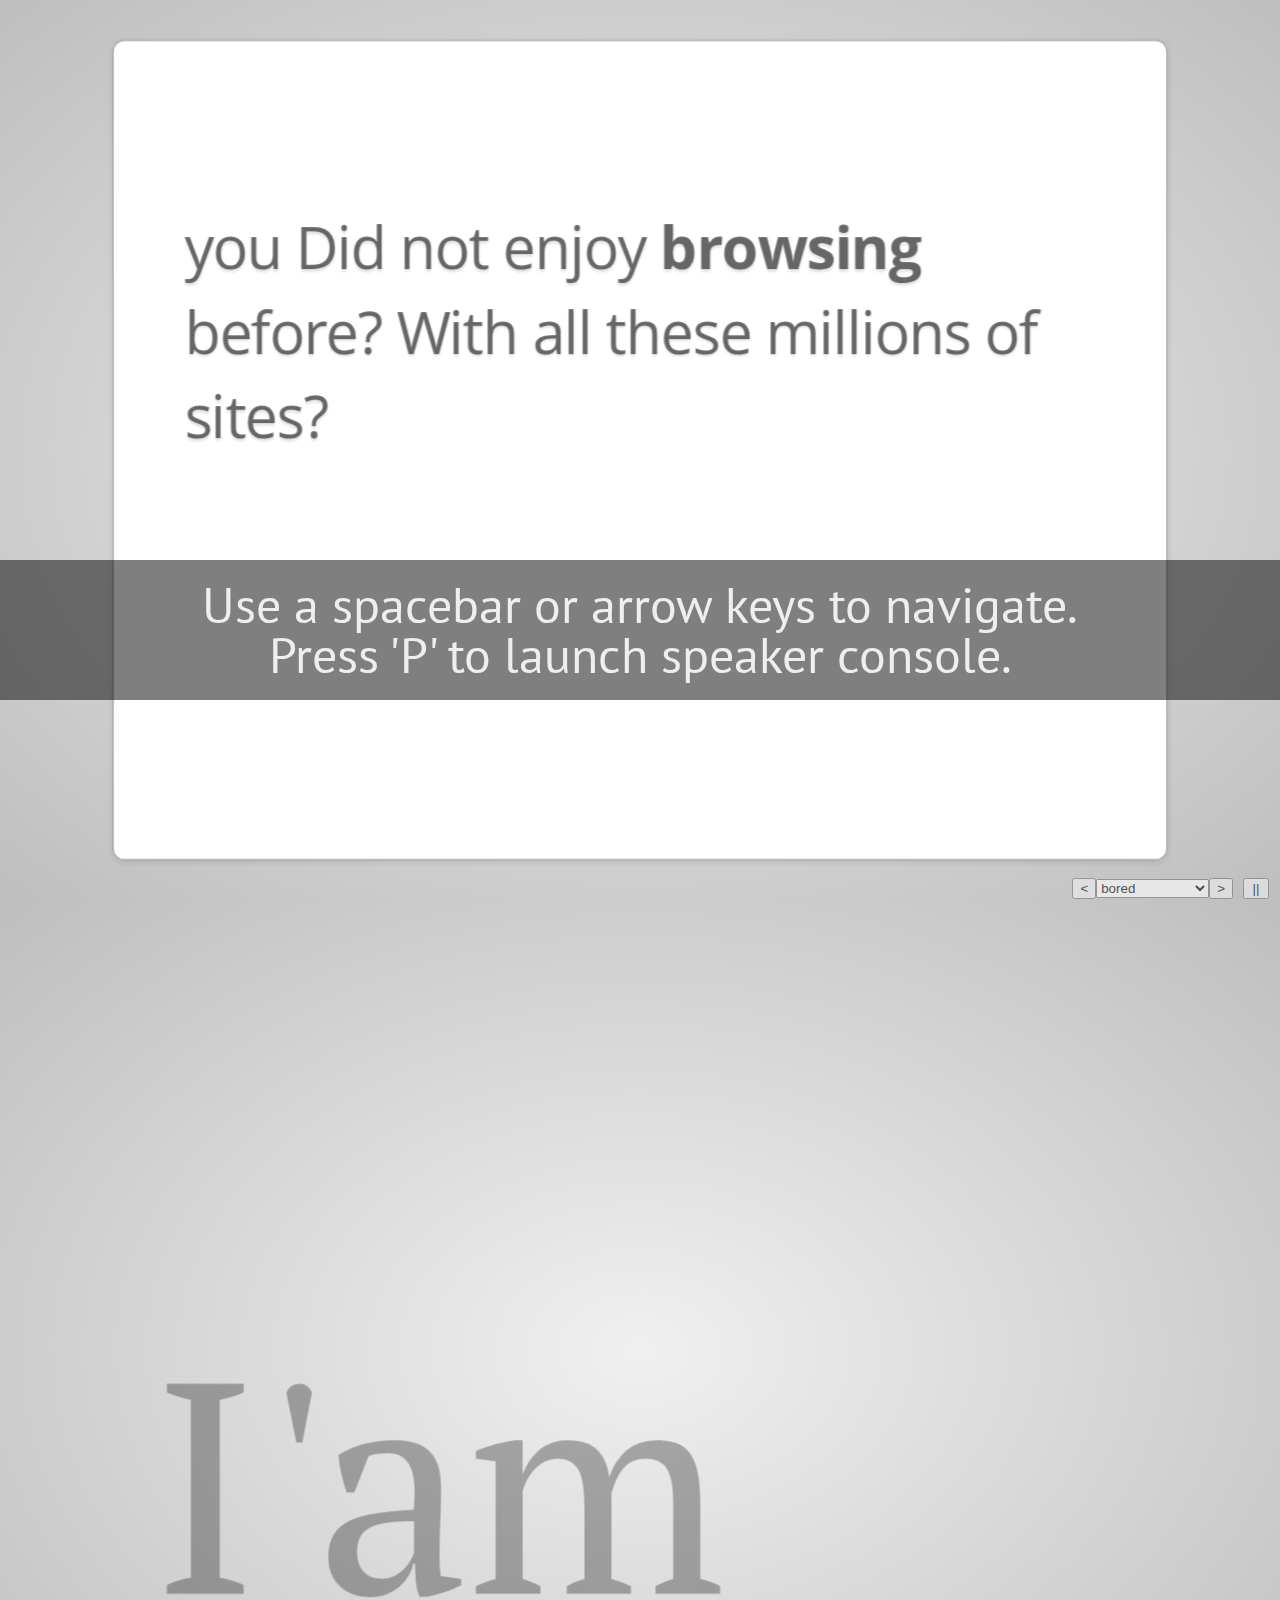
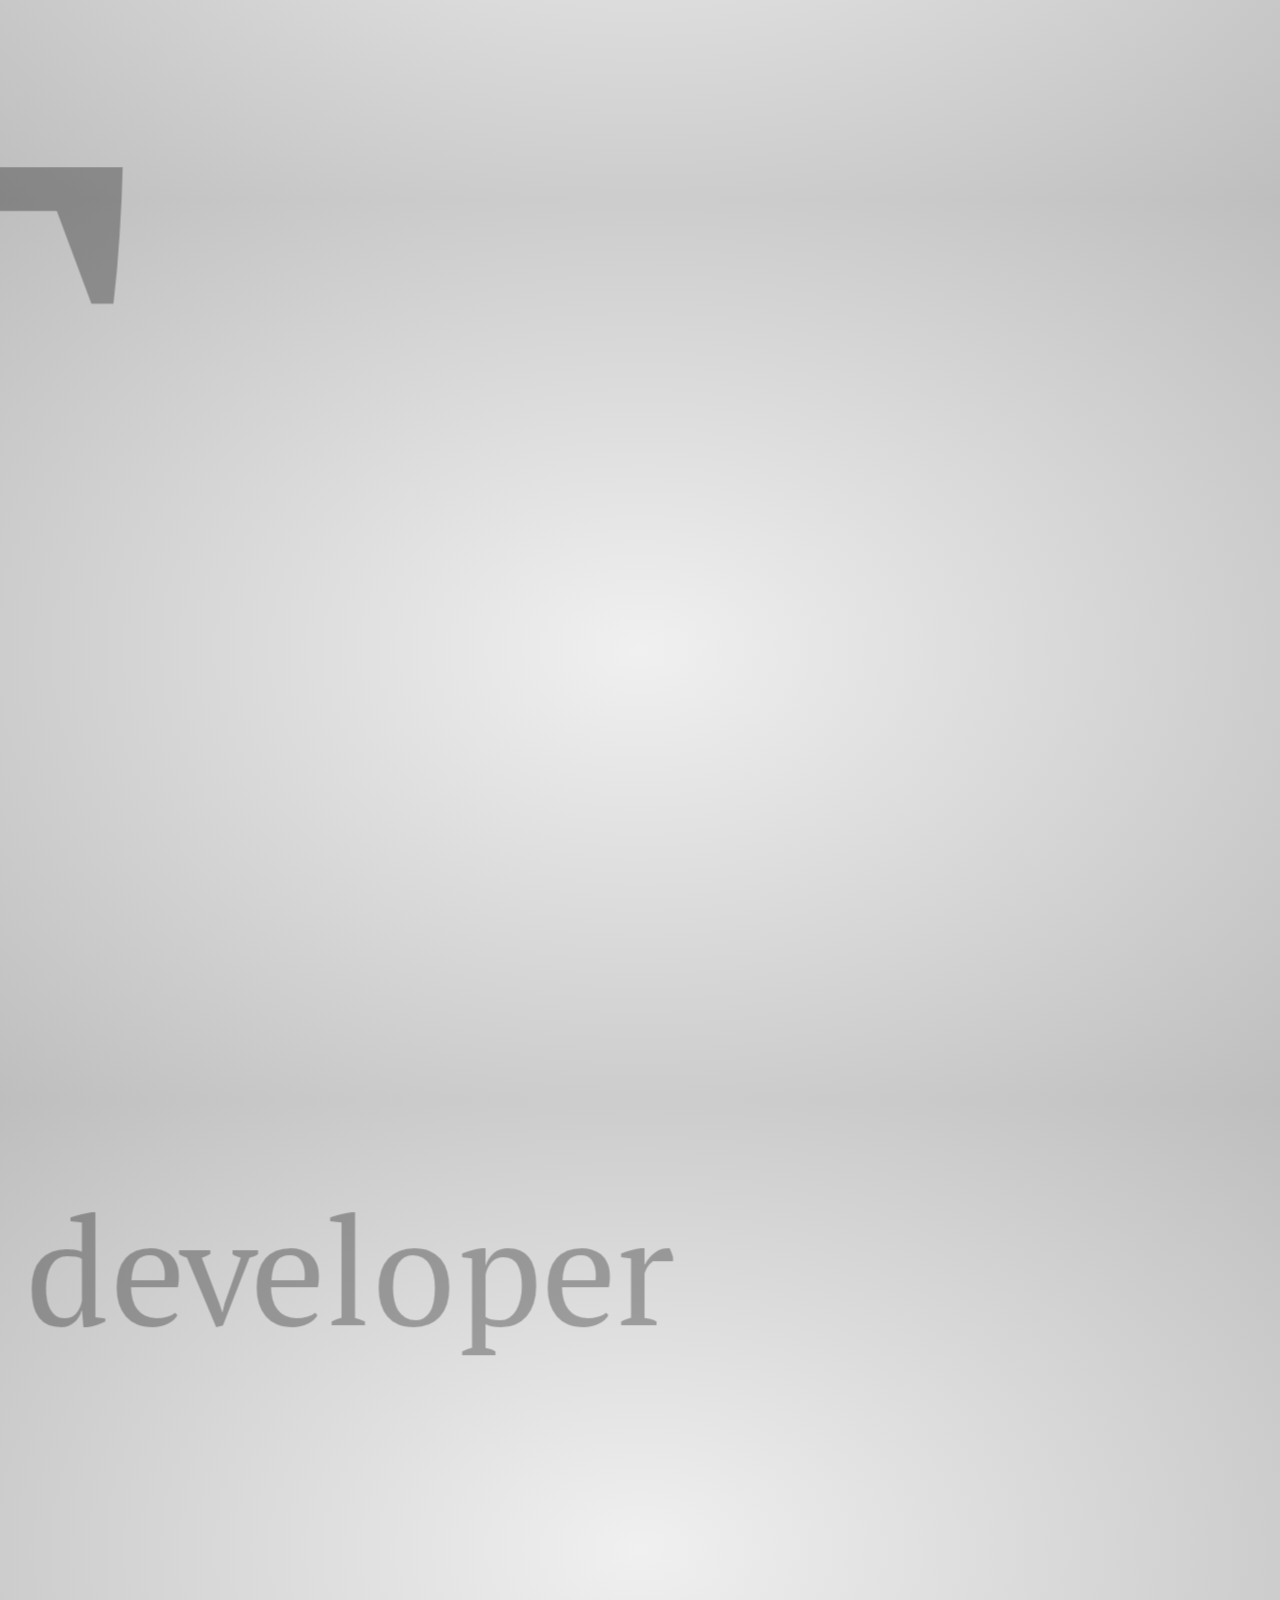
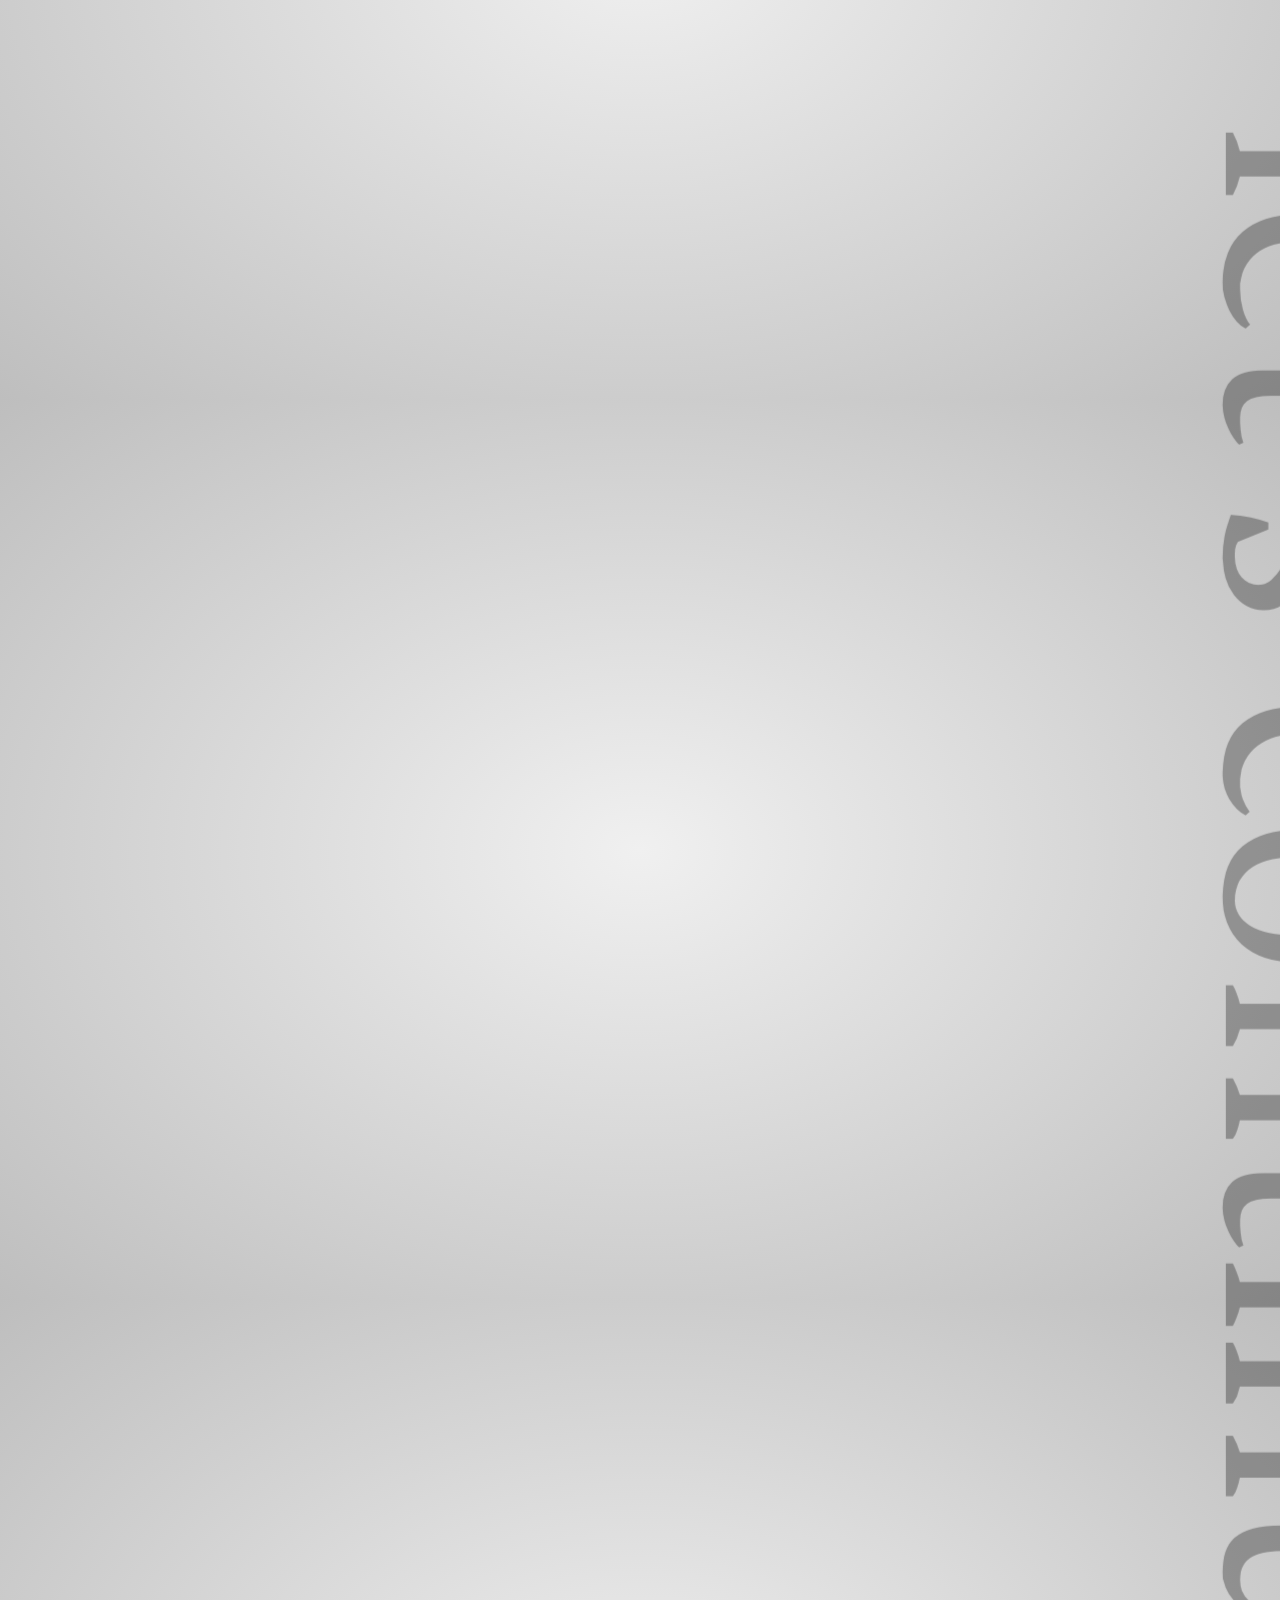
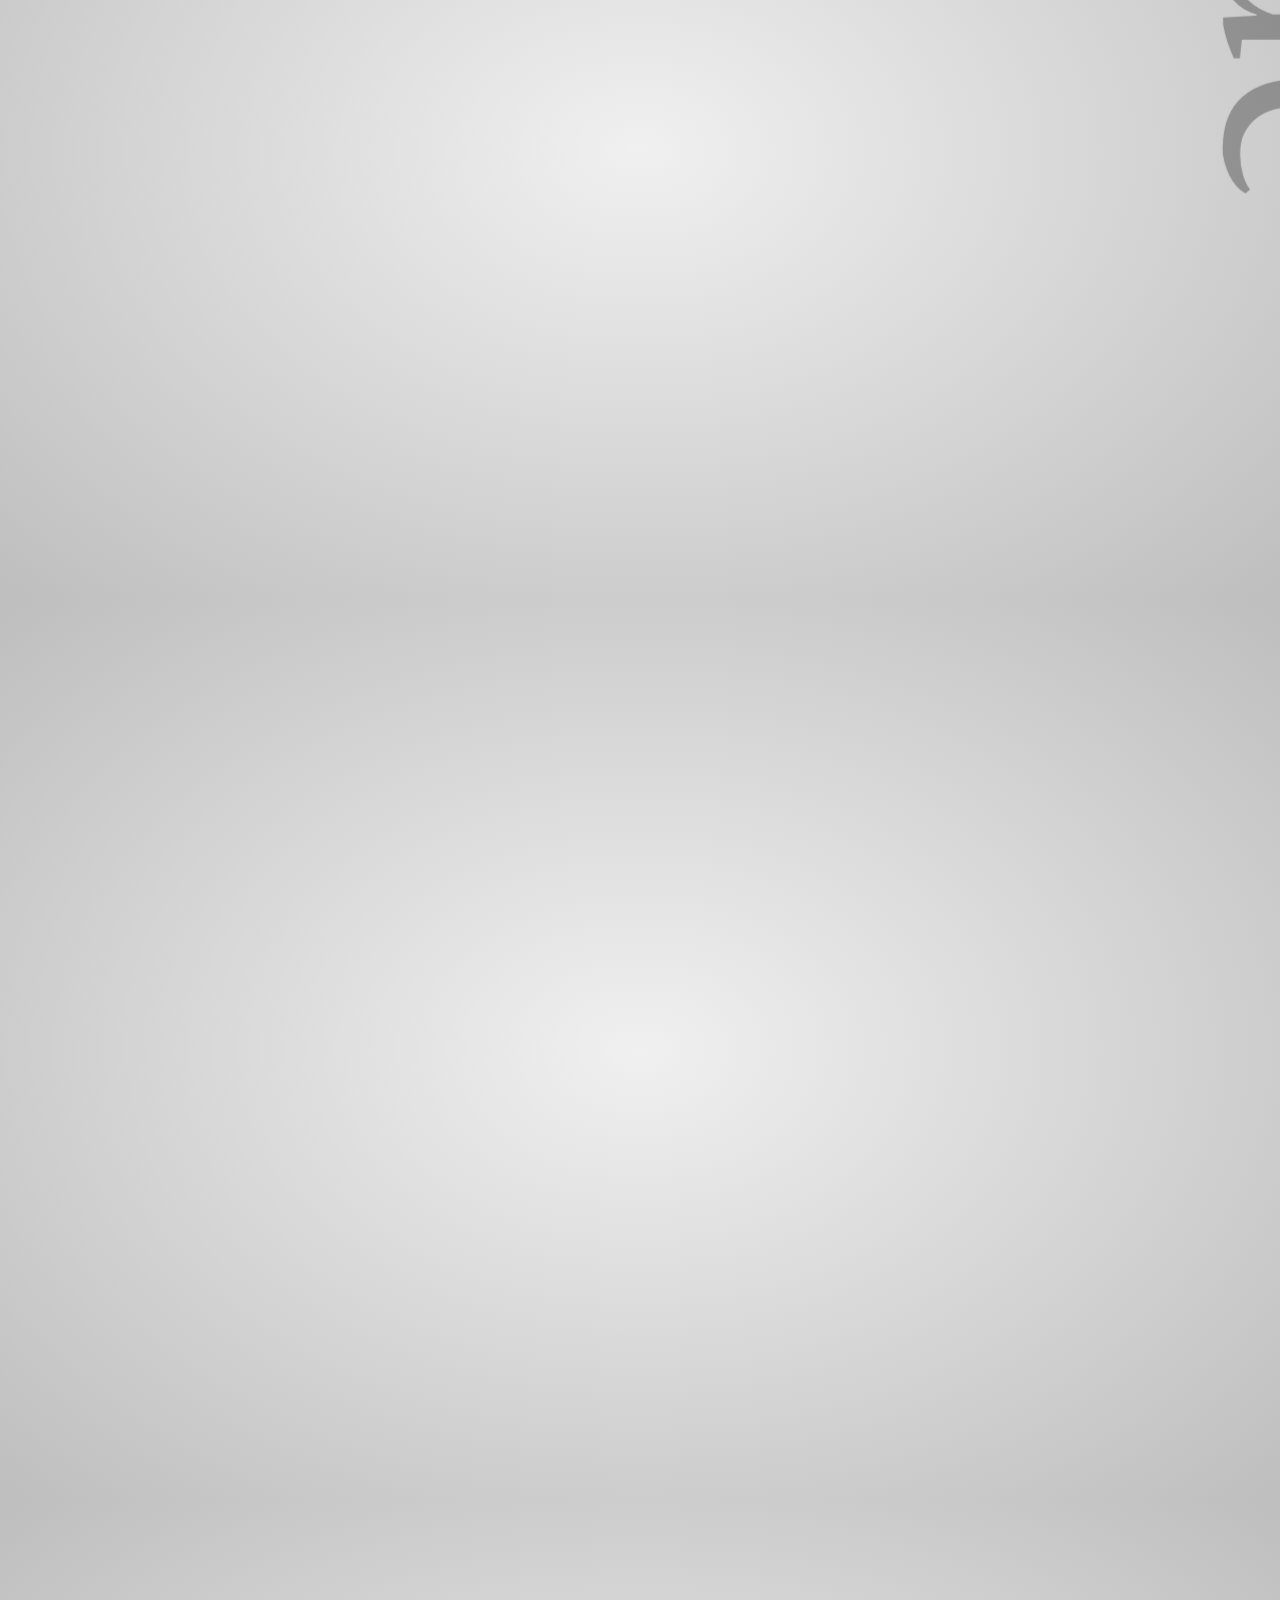
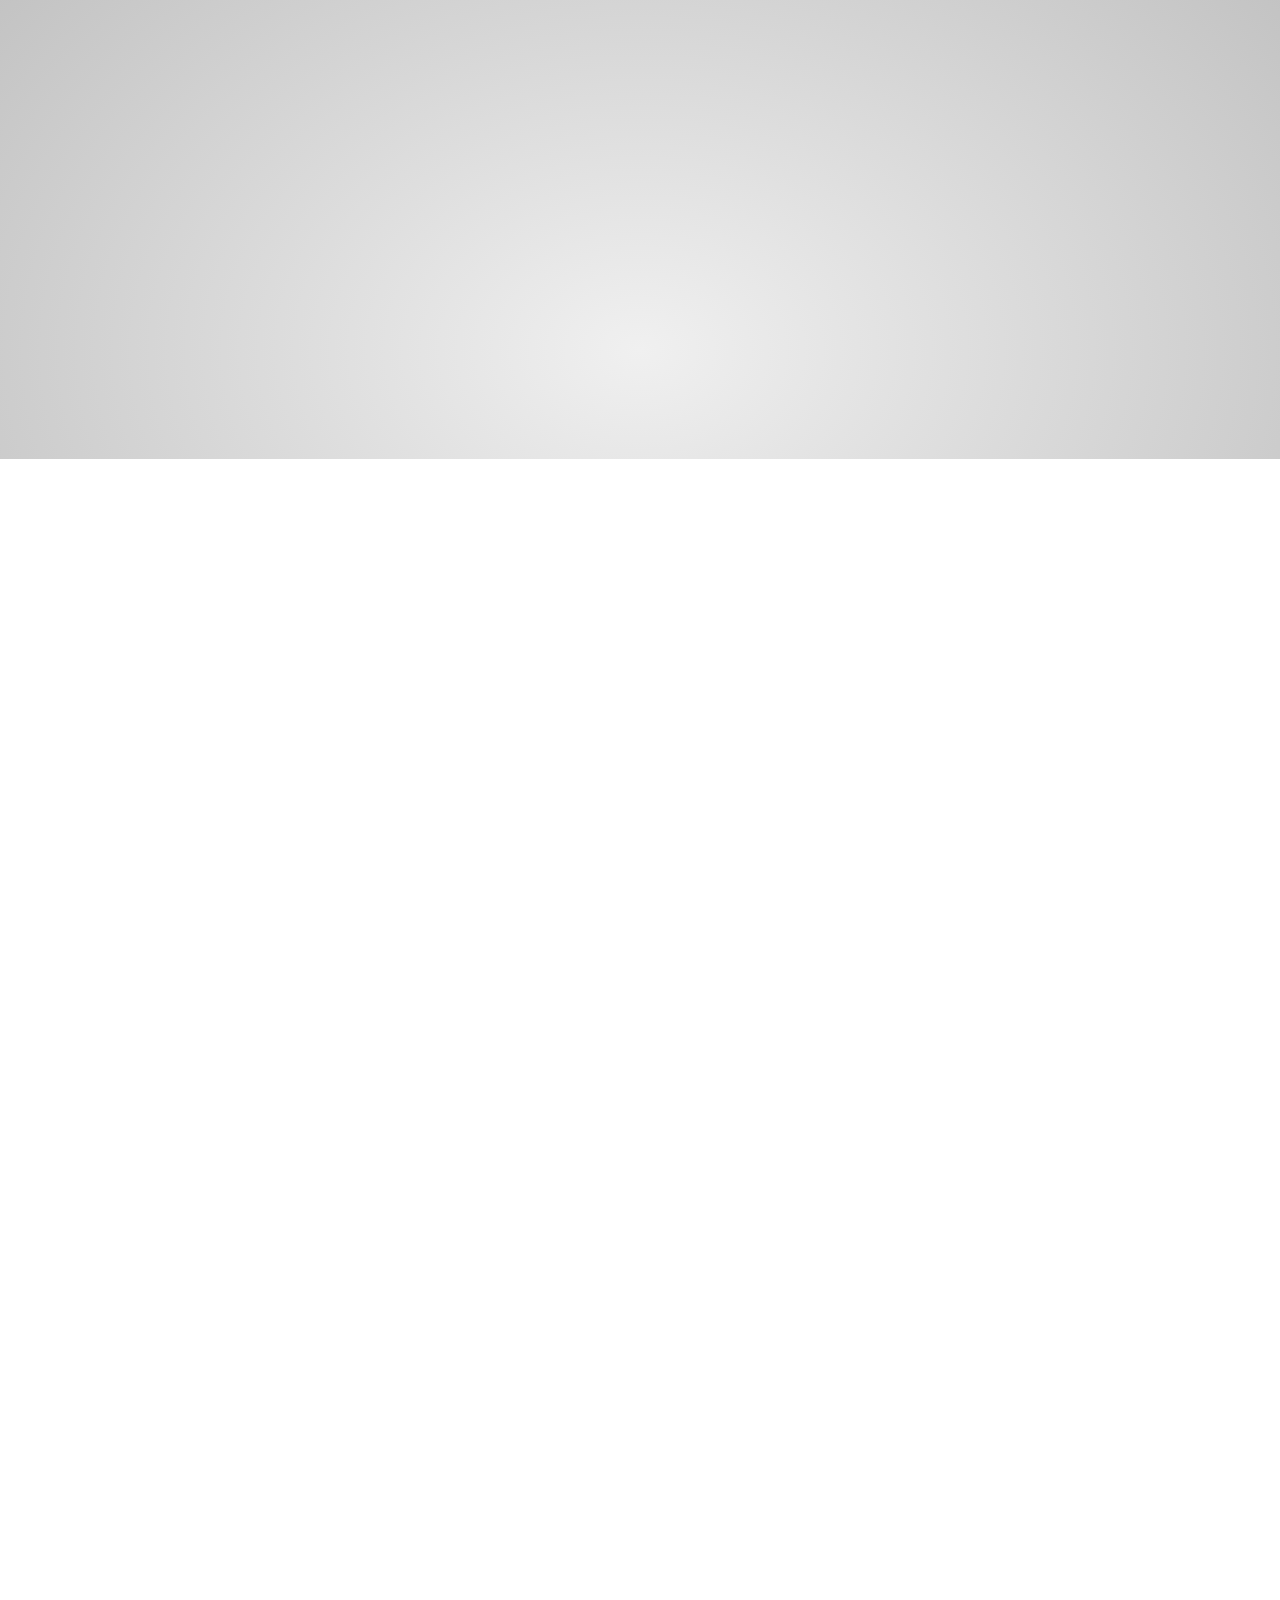
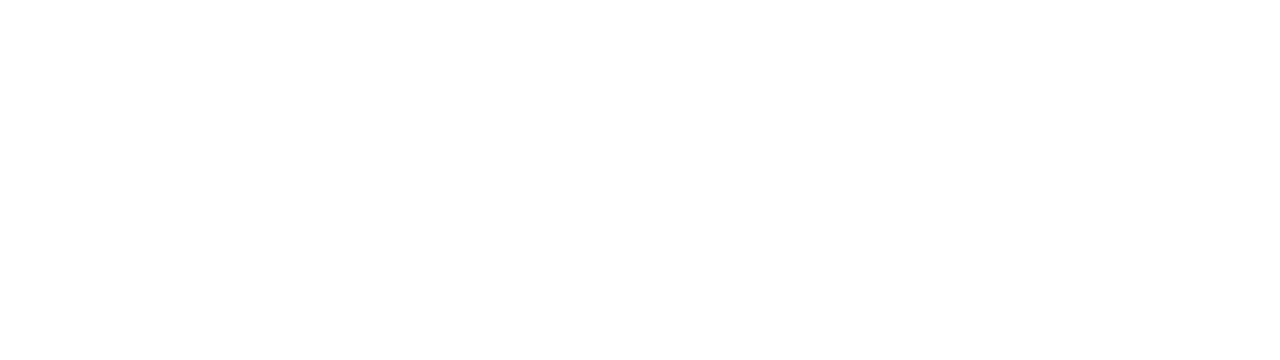
==== commit d9e8439e: "Update matrix.html" ====
--- a/matrix.html
+++ b/matrix.html
@@ -103,7 +103,7 @@
 
    
     <div class="step slide" data-x="0" data-y="-1500">
-        <q>Don't you think that all of this should change? <strong>In the near future</strong> Starting <strong>With this Portfolio</strong> do you think that?</q>
+        <q>Don't you think that all of this should change? <strong>In the near future</strong> Starting <strong>With this website</strong> do you think that?</q>
     </div>
 
     <div class="step slide" data-x="1000" data-y="-1500">
@@ -125,7 +125,7 @@
 
     
     <div id="its" class="step" data-x="850" data-y="3000" data-rotate="90" data-scale="5">
-        <p>I want to say that this presentation <strong>does not</strong> explain the details of my experience and you can see my <a href="https://mohameddev19.github.io/Curriculum-Vitae/">Portfolio</a>,<br/>
+        <p>I want to say that this presentation <strong>does not</strong> explain the details of my experience and you can see my <a href="https://www.libanna.net">Portfolio</a>,<br/>
              but the idea is to use web technologies to make an interesting presentation <br/>let's continue <br/>
     </div>
 
